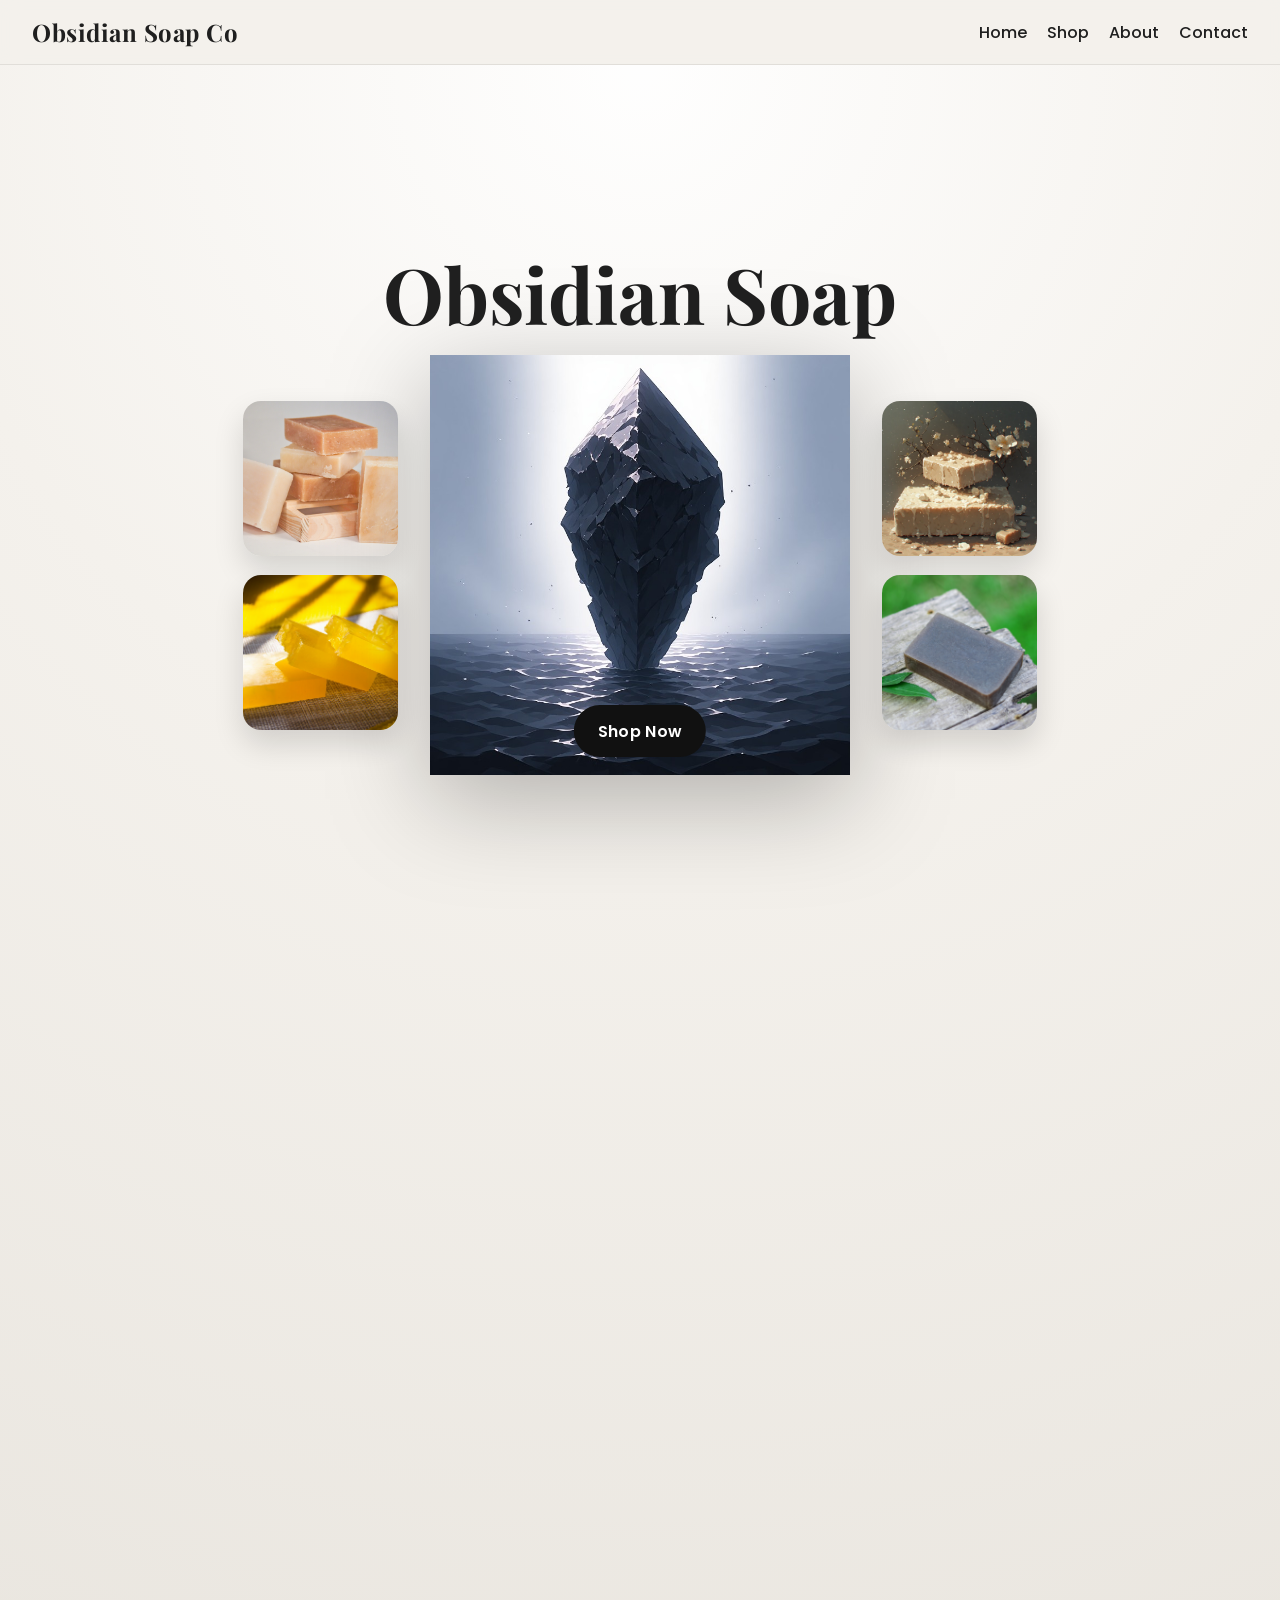
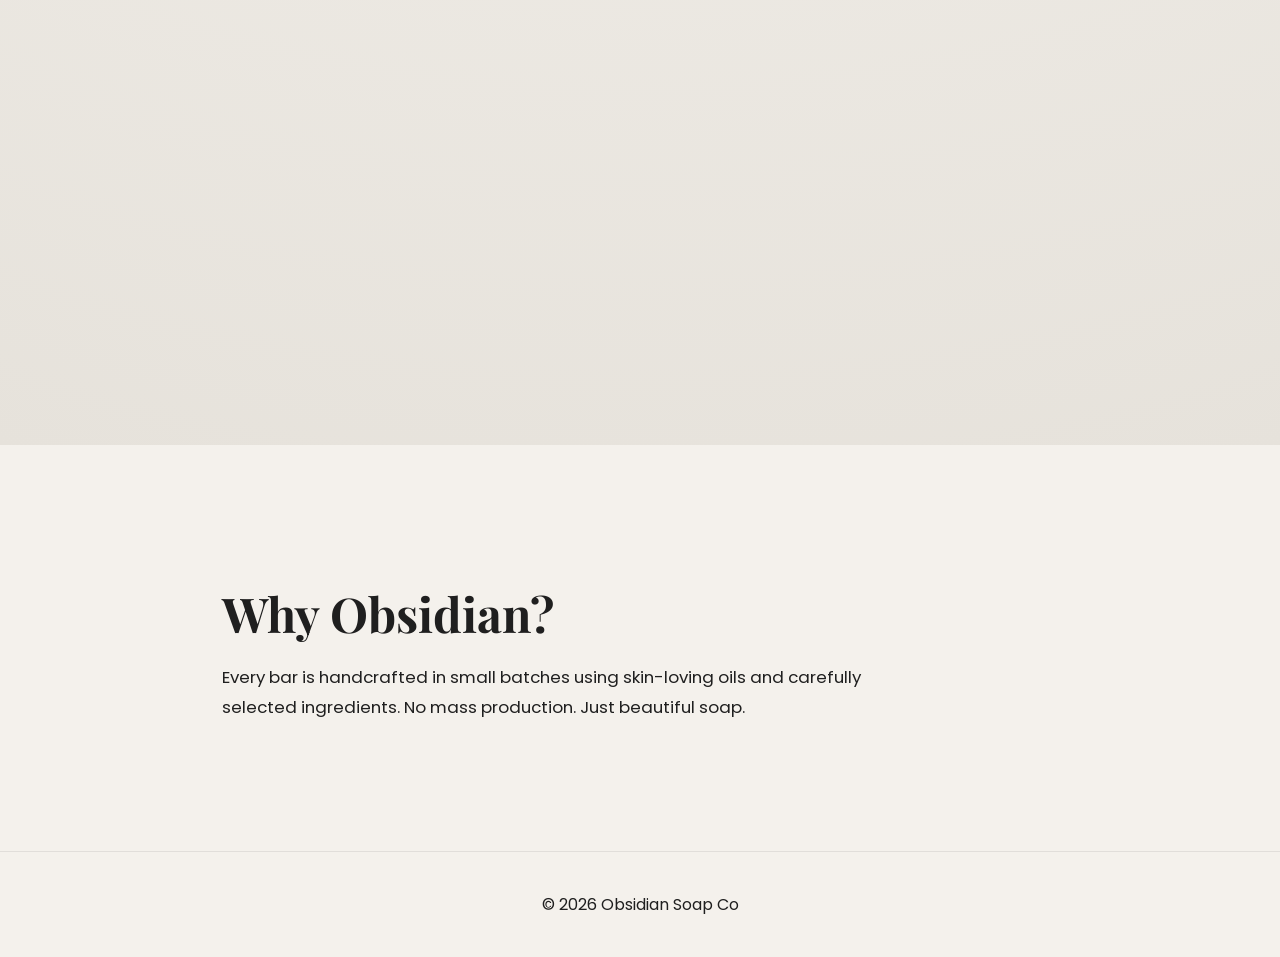
==== index.html @ 32670068 "Update index.html" ====
<!DOCTYPE html>
<html lang="en">
<head>
    <meta charset="UTF-8">
    <meta name="viewport" content="width=device-width, initial-scale=1.0">
    <title>Obsidian Soap Co</title>

    <link rel="stylesheet" href="css/style.css">

    <link rel="preconnect" href="https://fonts.googleapis.com">
    <link rel="preconnect" href="https://fonts.gstatic.com" crossorigin>
    <link href="https://fonts.googleapis.com/css2?family=Playfair+Display:wght@700&family=Poppins:wght@300;400;500;600;700&display=swap" rel="stylesheet">
</head>
<body>

<header>
    <div class="logo">Obsidian Soap Co</div>

    <nav>
        <a href="index.html">Home</a>
        <a href="shop.html">Shop</a>
        <a href="about.html">About</a>
        <a href="contact.html">Contact</a>
    </nav>
</header>

<section class="hero-scroll" id="heroScroll">
    <div class="hero-sticky">
        <div class="hero-content">
            <h1 class="hero-title">Obsidian Soap</h1>

            <div class="hero-art">
                <div class="side-images left">
                    <img src="images/christiancmccorbeti-skincare-6664582_1920.jpg" alt="Handmade soap">
                    <img src="images/lavkachudes-honey-7330657_1920.jpg" alt="Honey soap">
                </div>

                <div class="center-image">
                    <img src="images/download.jpg" alt="Obsidian soap">
                    <a href="shop.html" class="shop-button">Shop Now</a>
                </div>

                <div class="side-images right">
                    <img src="images/download (1).jpg" alt="Handmade soap">
                    <img src="images/phuonghoangthuy-handmade-soap-4926844_1920.jpg" alt="Handmade soap">
                </div>
            </div>
        </div>
    </div>
</section>

<section class="about">
    <h2>Why Obsidian?</h2>
    <p>
        Every bar is handcrafted in small batches using skin-loving oils and carefully selected ingredients.
        No mass production. Just beautiful soap.
    </p>
</section>

<footer>
    <p>© 2026 Obsidian Soap Co</p>
</footer>

<script>
    const heroScroll = document.getElementById('heroScroll');
    const title = document.querySelector('.hero-title');
    const sideImages = document.querySelectorAll('.side-images');

    function updateHero() {
        const rect = heroScroll.getBoundingClientRect();
        const progress = Math.min(Math.max(-rect.top / window.innerHeight, 0), 1);

        title.style.opacity = 1 - progress * 1.4;
        title.style.transform = `translateY(${progress * -30}px)`;

        sideImages.forEach(el => {
            const baseOffset = el.classList.contains('left') ? -40 : 40;
            const fadeStart = 0.18;
            const fadeProgress = Math.min(Math.max((progress - fadeStart) / 0.55, 0), 1);

            el.style.opacity = fadeProgress;
            el.style.transform = `translateX(${baseOffset * (1 - fadeProgress)}px)`;
        });
    }

    window.addEventListener('scroll', updateHero);
    window.addEventListener('load', updateHero);
</script>

</body>
---- css/style.css ----
* {
    box-sizing: border-box;
}

html {
    scroll-behavior: smooth;
}

body {
    margin: 0;
    font-family: 'Poppins', sans-serif;
    background: #f4f1ec;
    color: #1f1f1f;
}

header {
    position: sticky;
    top: 0;
    z-index: 1000;
    display: flex;
    align-items: center;
    justify-content: space-between;
    padding: 1rem 2rem;
    background: rgba(244, 241, 236, 0.92);
    backdrop-filter: blur(10px);
    border-bottom: 1px solid rgba(0, 0, 0, 0.08);
}

.logo {
    font-family: 'Playfair Display', serif;
    font-size: 1.5rem;
    font-weight: 700;
    letter-spacing: 0.5px;
}

nav {
    display: flex;
    gap: 1.25rem;
    flex-wrap: wrap;
}

nav a {
    text-decoration: none;
    color: #1f1f1f;
    font-weight: 500;
    transition: opacity 0.2s ease;
}

nav a:hover {
    opacity: 0.65;
}

.hero-scroll {
    height: 220vh;
    position: relative;
    background:
        radial-gradient(circle at top, rgba(255,255,255,0.95), rgba(244,241,236,0.85) 35%, rgba(230,226,219,1) 100%);
}

.hero-sticky {
    position: sticky;
    top: 0;
    height: 100vh;
    display: flex;
    align-items: center;
    justify-content: center;
    overflow: hidden;
    padding: 2rem;
}

.hero-content {
    width: 100%;
    max-width: 1200px;
    text-align: center;
    position: relative;
}

.hero-title {
    font-family: 'Playfair Display', serif;
    font-size: clamp(2.5rem, 6vw, 5.5rem);
    margin: 0 0 1.5rem;
    line-height: 1;
    transition: opacity 0.2s ease, transform 0.2s ease;
    position: relative;
    z-index: 5;
}

.hero-art {
    display: flex;
    align-items: center;
    justify-content: center;
    gap: 2rem;
    position: relative;
}

.center-image {
    position: relative;
    z-index: 3;
}

.center-image img {
    width: min(420px, 72vw);
    height: auto;
    display: block;
    margin: 0 auto;
    filter: drop-shadow(0 24px 50px rgba(0, 0, 0, 0.28));
}

.shop-button {
    position: absolute;
    left: 50%;
    bottom: 18px;
    transform: translateX(-50%);
    display: inline-block;
    padding: 0.85rem 1.5rem;
    border-radius: 999px;
    background: #111;
    color: #fff;
    text-decoration: none;
    font-weight: 600;
    letter-spacing: 0.3px;
    transition: transform 0.2s ease, background 0.2s ease;
}

.shop-button:hover {
    transform: translateX(-50%) scale(1.03);
    background: #333;
}

.side-images {
    display: flex;
    flex-direction: column;
    gap: 1.2rem;
    opacity: 0;
    transition: opacity 0.2s ease, transform 0.2s ease;
    z-index: 2;
}

.side-images img {
    width: 155px;
    height: 155px;
    object-fit: cover;
    border-radius: 18px;
    box-shadow: 0 14px 30px rgba(0, 0, 0, 0.14);
}

.side-images.left {
    transform: translateX(-40px);
}

.side-images.right {
    transform: translateX(40px);
}

.about {
    max-width: 900px;
    margin: 0 auto;
    padding: 6rem 2rem 7rem;
}

.about h2 {
    font-family: 'Playfair Display', serif;
    font-size: clamp(2rem, 4vw, 3rem);
    margin-bottom: 1rem;
}

.about p {
    font-size: 1.05rem;
    line-height: 1.8;
    max-width: 700px;
}

footer {
    padding: 1.5rem 2rem;
    text-align: center;
    border-top: 1px solid rgba(0, 0, 0, 0.08);
    background: #f4f1ec;
}

@media (max-width: 900px) {
    .hero-art {
        gap: 1rem;
    }

    .side-images img {
        width: 120px;
        height: 120px;
    }

    .center-image img {
        width: min(340px, 78vw);
    }
}

@media (max-width: 720px) {
    header {
        flex-direction: column;
        gap: 0.75rem;
        text-align: center;
    }

    nav {
        justify-content: center;
    }

    .hero-art {
        flex-direction: column;
    }

    .side-images {
        flex-direction: row;
        gap: 0.8rem;
        justify-content: center;
        flex-wrap: wrap;
    }

    .side-images.left,
    .side-images.right {
        transform: translateY(20px);
    }

    .side-images img {
        width: 110px;
        height: 110px;
    }

    .hero-scroll {
        height: 250vh;
    }

    .shop-button {
        bottom: 12px;
        padding: 0.75rem 1.2rem;
    }
}
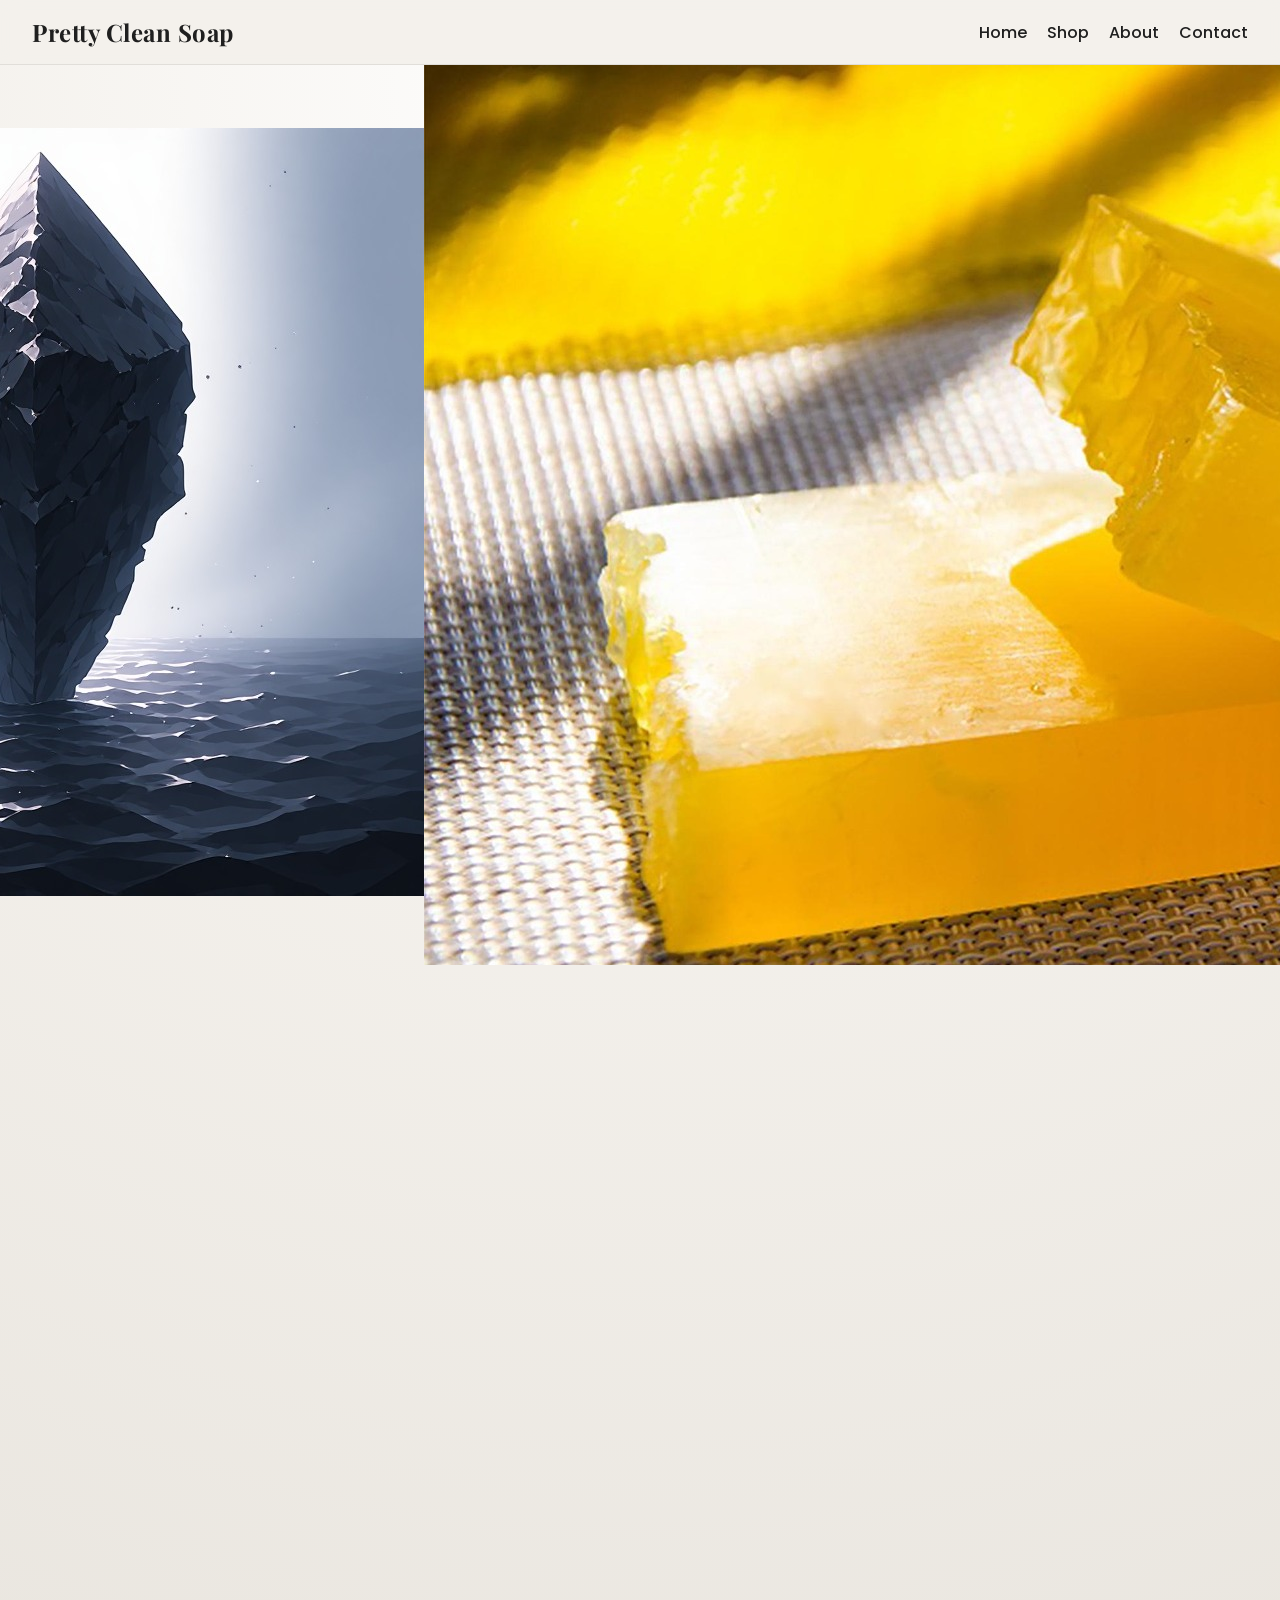
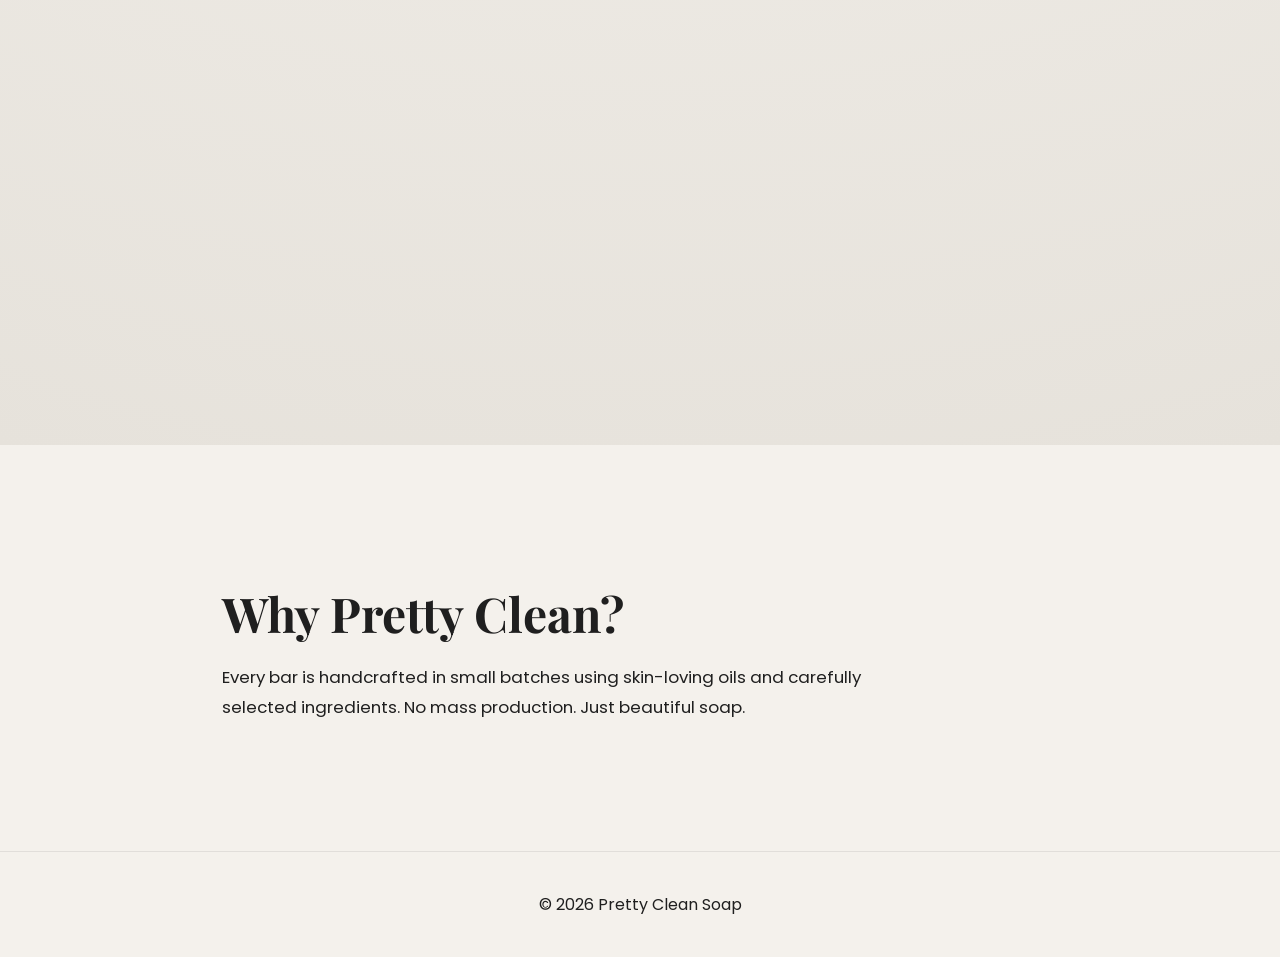
==== commit 02aa058d: "Update index.html" ====
--- a/index.html
+++ b/index.html
@@ -3,10 +3,8 @@
 <head>
     <meta charset="UTF-8">
     <meta name="viewport" content="width=device-width, initial-scale=1.0">
-    <title>Obsidian Soap Co</title>
-
+    <title>Pretty Clean Soap</title>
     <link rel="stylesheet" href="css/style.css">
-
     <link rel="preconnect" href="https://fonts.googleapis.com">
     <link rel="preconnect" href="https://fonts.gstatic.com" crossorigin>
     <link href="https://fonts.googleapis.com/css2?family=Playfair+Display:wght@700&family=Poppins:wght@300;400;500;600;700&display=swap" rel="stylesheet">
@@ -14,8 +12,7 @@
 <body>
 
 <header>
-    <div class="logo">Obsidian Soap Co</div>
-
+    <div class="logo">Pretty Clean Soap</div>
     <nav>
         <a href="index.html">Home</a>
         <a href="shop.html">Shop</a>
@@ -26,31 +23,34 @@
 
 <section class="hero-scroll" id="heroScroll">
     <div class="hero-sticky">
+        <div class="hero-bg">
+            <img src="images/download.jpg" alt="Obsidian background">
+        </div>
+
+        <div class="hero-overlay"></div>
+
         <div class="hero-content">
             <h1 class="hero-title">Obsidian Soap</h1>
 
-            <div class="hero-art">
-                <div class="side-images left">
+            <div class="soap-grid">
+                <div class="soap-column left">
                     <img src="images/christiancmccorbeti-skincare-6664582_1920.jpg" alt="Handmade soap">
                     <img src="images/lavkachudes-honey-7330657_1920.jpg" alt="Honey soap">
                 </div>
 
-                <div class="center-image">
-                    <img src="images/download.jpg" alt="Obsidian soap">
-                    <a href="shop.html" class="shop-button">Shop Now</a>
-                </div>
-
-                <div class="side-images right">
+                <div class="soap-column right">
                     <img src="images/download (1).jpg" alt="Handmade soap">
                     <img src="images/phuonghoangthuy-handmade-soap-4926844_1920.jpg" alt="Handmade soap">
                 </div>
             </div>
+
+            <a href="shop.html" class="shop-button">Shop Now</a>
         </div>
     </div>
 </section>
 
 <section class="about">
-    <h2>Why Obsidian?</h2>
+    <h2>Why Pretty Clean?</h2>
     <p>
         Every bar is handcrafted in small batches using skin-loving oils and carefully selected ingredients.
         No mass production. Just beautiful soap.
@@ -58,33 +58,9 @@
 </section>
 
 <footer>
-    <p>© 2026 Obsidian Soap Co</p>
+    <p>© 2026 Pretty Clean Soap</p>
 </footer>
 
-<script>
-    const heroScroll = document.getElementById('heroScroll');
-    const title = document.querySelector('.hero-title');
-    const sideImages = document.querySelectorAll('.side-images');
-
-    function updateHero() {
-        const rect = heroScroll.getBoundingClientRect();
-        const progress = Math.min(Math.max(-rect.top / window.innerHeight, 0), 1);
-
-        title.style.opacity = 1 - progress * 1.4;
-        title.style.transform = `translateY(${progress * -30}px)`;
-
-        sideImages.forEach(el => {
-            const baseOffset = el.classList.contains('left') ? -40 : 40;
-            const fadeStart = 0.18;
-            const fadeProgress = Math.min(Math.max((progress - fadeStart) / 0.55, 0), 1);
-
-            el.style.opacity = fadeProgress;
-            el.style.transform = `translateX(${baseOffset * (1 - fadeProgress)}px)`;
-        });
-    }
-
-    window.addEventListener('scroll', updateHero);
-    window.addEventListener('load', updateHero);
-</script>
-
+<script src="js/script.js"></script>
 </body>
+</html>
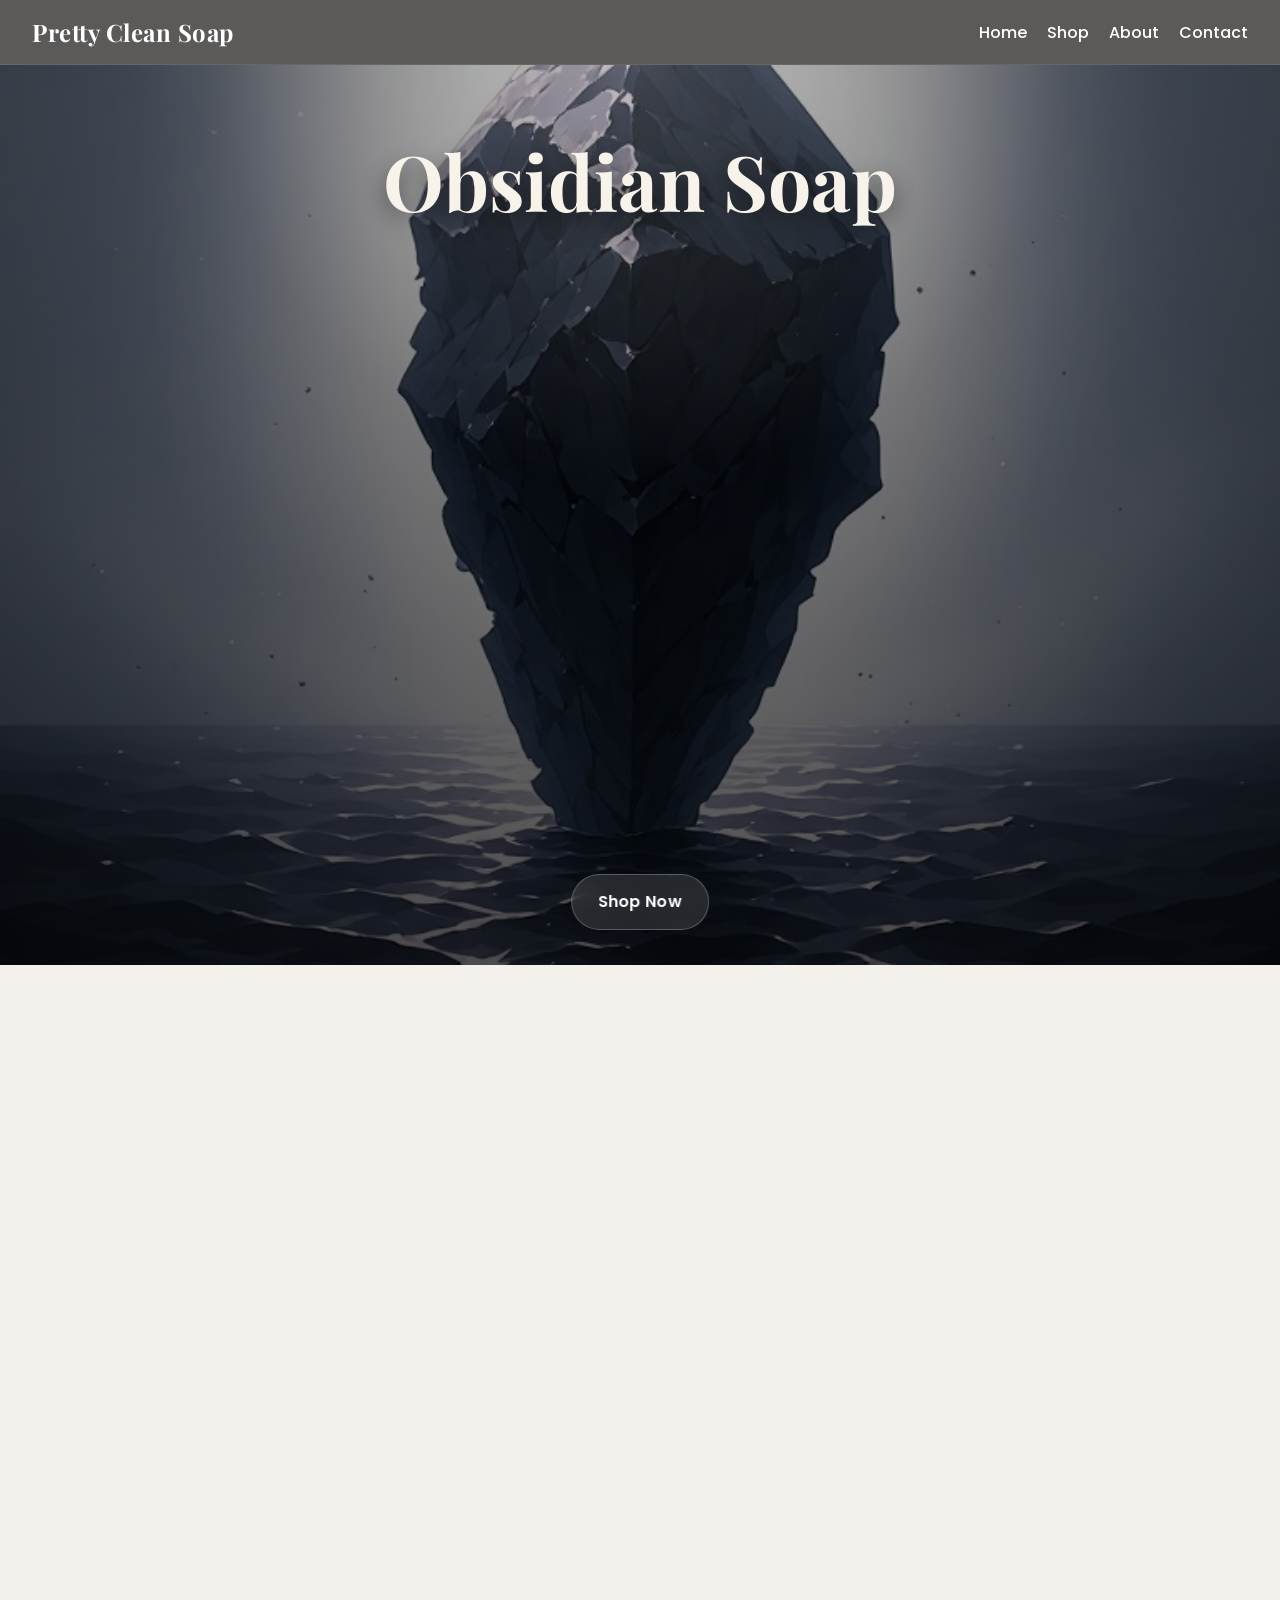
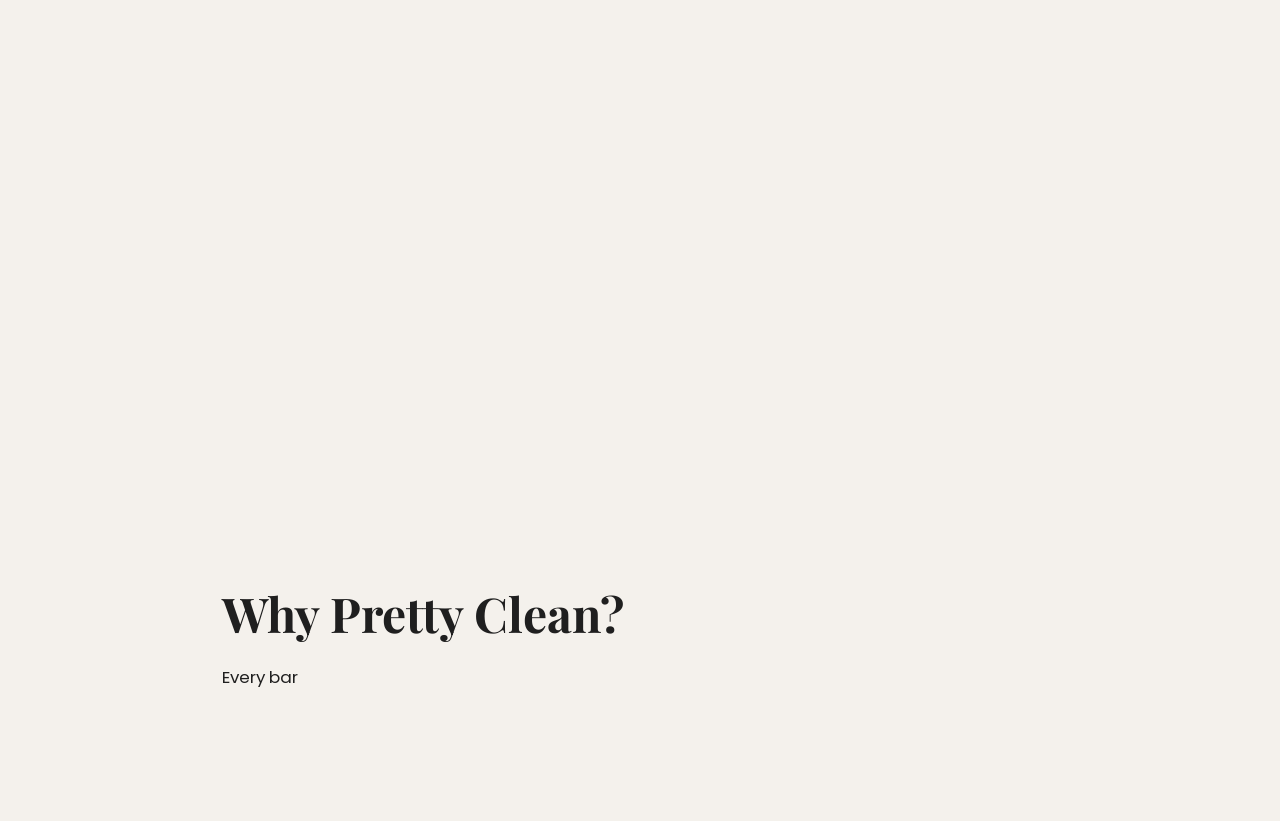
==== commit cf79fbbb: "Update index.html" ====
--- a/index.html
+++ b/index.html
@@ -52,15 +52,4 @@
 <section class="about">
     <h2>Why Pretty Clean?</h2>
     <p>
-        Every bar is handcrafted in small batches using skin-loving oils and carefully selected ingredients.
-        No mass production. Just beautiful soap.
-    </p>
-</section>
-
-<footer>
-    <p>© 2026 Pretty Clean Soap</p>
-</footer>
-
-<script src="js/script.js"></script>
-</body>
-</html>
+        Every bar
--- a/css/style.css
+++ b/css/style.css
@@ -21,9 +21,10 @@
     align-items: center;
     justify-content: space-between;
     padding: 1rem 2rem;
-    background: rgba(244, 241, 236, 0.92);
+    background: rgba(10, 10, 12, 0.65);
     backdrop-filter: blur(10px);
-    border-bottom: 1px solid rgba(0, 0, 0, 0.08);
+    border-bottom: 1px solid rgba(255, 255, 255, 0.08);
+    color: #fff;
 }
 
 .logo {
@@ -31,6 +32,7 @@
     font-size: 1.5rem;
     font-weight: 700;
     letter-spacing: 0.5px;
+    color: #fff;
 }
 
 nav {
@@ -41,115 +43,140 @@
 
 nav a {
     text-decoration: none;
-    color: #1f1f1f;
+    color: #fff;
     font-weight: 500;
     transition: opacity 0.2s ease;
 }
 
 nav a:hover {
-    opacity: 0.65;
+    opacity: 0.7;
 }
 
 .hero-scroll {
     height: 220vh;
     position: relative;
-    background:
-        radial-gradient(circle at top, rgba(255,255,255,0.95), rgba(244,241,236,0.85) 35%, rgba(230,226,219,1) 100%);
 }
 
 .hero-sticky {
     position: sticky;
     top: 0;
     height: 100vh;
+    overflow: hidden;
     display: flex;
     align-items: center;
     justify-content: center;
-    overflow: hidden;
-    padding: 2rem;
+    background: #050608;
+}
+
+.hero-bg {
+    position: absolute;
+    inset: 0;
+    z-index: 0;
+}
+
+.hero-bg img {
+    width: 100%;
+    height: 100%;
+    object-fit: cover;
+    object-position: center center;
+    display: block;
+    filter: brightness(0.72) contrast(1.05);
+}
+
+.hero-overlay {
+    position: absolute;
+    inset: 0;
+    z-index: 1;
+    background:
+        radial-gradient(circle at center top, rgba(255,255,255,0.18), rgba(0,0,0,0.35) 38%, rgba(0,0,0,0.68) 100%);
 }
 
 .hero-content {
+    position: relative;
+    z-index: 2;
     width: 100%;
-    max-width: 1200px;
+    height: 100%;
+    max-width: 1400px;
+    padding: 4rem 2rem 3rem;
+    display: flex;
+    flex-direction: column;
+    align-items: center;
+    justify-content: flex-start;
     text-align: center;
-    position: relative;
 }
 
 .hero-title {
     font-family: 'Playfair Display', serif;
-    font-size: clamp(2.5rem, 6vw, 5.5rem);
-    margin: 0 0 1.5rem;
-    line-height: 1;
+    font-size: clamp(2.8rem, 6vw, 6rem);
+    margin: 0 0 2rem;
+    color: #f7f2ea;
+    text-shadow: 0 8px 22px rgba(0,0,0,0.45);
     transition: opacity 0.2s ease, transform 0.2s ease;
-    position: relative;
-    z-index: 5;
-}
-
-.hero-art {
-    display: flex;
-    align-items: center;
-    justify-content: center;
+    opacity: 1;
+    transform: translateY(0);
+}
+.soap-grid {
+    width: 100%;
+    display: flex;
+    justify-content: space-between;
+    align-items: center;
+    margin-top: auto;
+    padding-bottom: 2rem;
     gap: 2rem;
-    position: relative;
-}
-
-.center-image {
-    position: relative;
-    z-index: 3;
-}
-
-.center-image img {
-    width: min(420px, 72vw);
-    height: auto;
-    display: block;
-    margin: 0 auto;
-    filter: drop-shadow(0 24px 50px rgba(0, 0, 0, 0.28));
+}
+
+.soap-column {
+    display: flex;
+    flex-direction: column;
+    gap: 1.2rem;
+    opacity: 0;
+    transform: translateX(0);
+    transition: opacity 0.2s ease, transform 0.2s ease;
+    will-change: opacity, transform;
+    z-index: 2;
+}
+
+.soap-column img {
+    width: 170px;
+    height: 170px;
+    object-fit: cover;
+    border-radius: 20px;
+    box-shadow: 0 18px 40px rgba(0,0,0,0.35);
+    border: 1px solid rgba(255,255,255,0.12);
+}
+
+.soap-column.left {
+    align-self: flex-end;
+    transform: translateX(-60px);
+}
+
+.soap-column.right {
+    align-self: flex-end;
+    transform: translateX(60px);
 }
 
 .shop-button {
     position: absolute;
     left: 50%;
-    bottom: 18px;
+    bottom: 2.2rem;
     transform: translateX(-50%);
+    z-index: 3;
     display: inline-block;
-    padding: 0.85rem 1.5rem;
+    padding: 0.9rem 1.6rem;
     border-radius: 999px;
-    background: #111;
+    background: rgba(255, 255, 255, 0.12);
     color: #fff;
     text-decoration: none;
     font-weight: 600;
     letter-spacing: 0.3px;
+    border: 1px solid rgba(255, 255, 255, 0.25);
+    backdrop-filter: blur(10px);
     transition: transform 0.2s ease, background 0.2s ease;
 }
 
 .shop-button:hover {
-    transform: translateX(-50%) scale(1.03);
-    background: #333;
-}
-
-.side-images {
-    display: flex;
-    flex-direction: column;
-    gap: 1.2rem;
-    opacity: 0;
-    transition: opacity 0.2s ease, transform 0.2s ease;
-    z-index: 2;
-}
-
-.side-images img {
-    width: 155px;
-    height: 155px;
-    object-fit: cover;
-    border-radius: 18px;
-    box-shadow: 0 14px 30px rgba(0, 0, 0, 0.14);
-}
-
-.side-images.left {
-    transform: translateX(-40px);
-}
-
-.side-images.right {
-    transform: translateX(40px);
+    transform: translateX(-50%) scale(1.04);
+    background: rgba(255, 255, 255, 0.2);
 }
 
 .about {
@@ -178,17 +205,9 @@
 }
 
 @media (max-width: 900px) {
-    .hero-art {
-        gap: 1rem;
-    }
-
-    .side-images img {
-        width: 120px;
-        height: 120px;
-    }
-
-    .center-image img {
-        width: min(340px, 78vw);
+    .soap-column img {
+        width: 130px;
+        height: 130px;
     }
 }
 
@@ -203,33 +222,35 @@
         justify-content: center;
     }
 
-    .hero-art {
+    .soap-grid {
         flex-direction: column;
-    }
-
-    .side-images {
+        justify-content: center;
+        margin-top: 2rem;
+        padding-bottom: 5rem;
+    }
+
+    .soap-column {
         flex-direction: row;
+        justify-content: center;
         gap: 0.8rem;
-        justify-content: center;
-        flex-wrap: wrap;
-    }
-
-    .side-images.left,
-    .side-images.right {
+    }
+
+    .soap-column.left,
+    .soap-column.right {
+        align-self: center;
         transform: translateY(20px);
     }
 
-    .side-images img {
+    .soap-column img {
         width: 110px;
         height: 110px;
     }
 
+    .shop-button {
+        bottom: 1.4rem;
+    }
+
     .hero-scroll {
         height: 250vh;
     }
-
-    .shop-button {
-        bottom: 12px;
-        padding: 0.75rem 1.2rem;
-    }
-}
+}
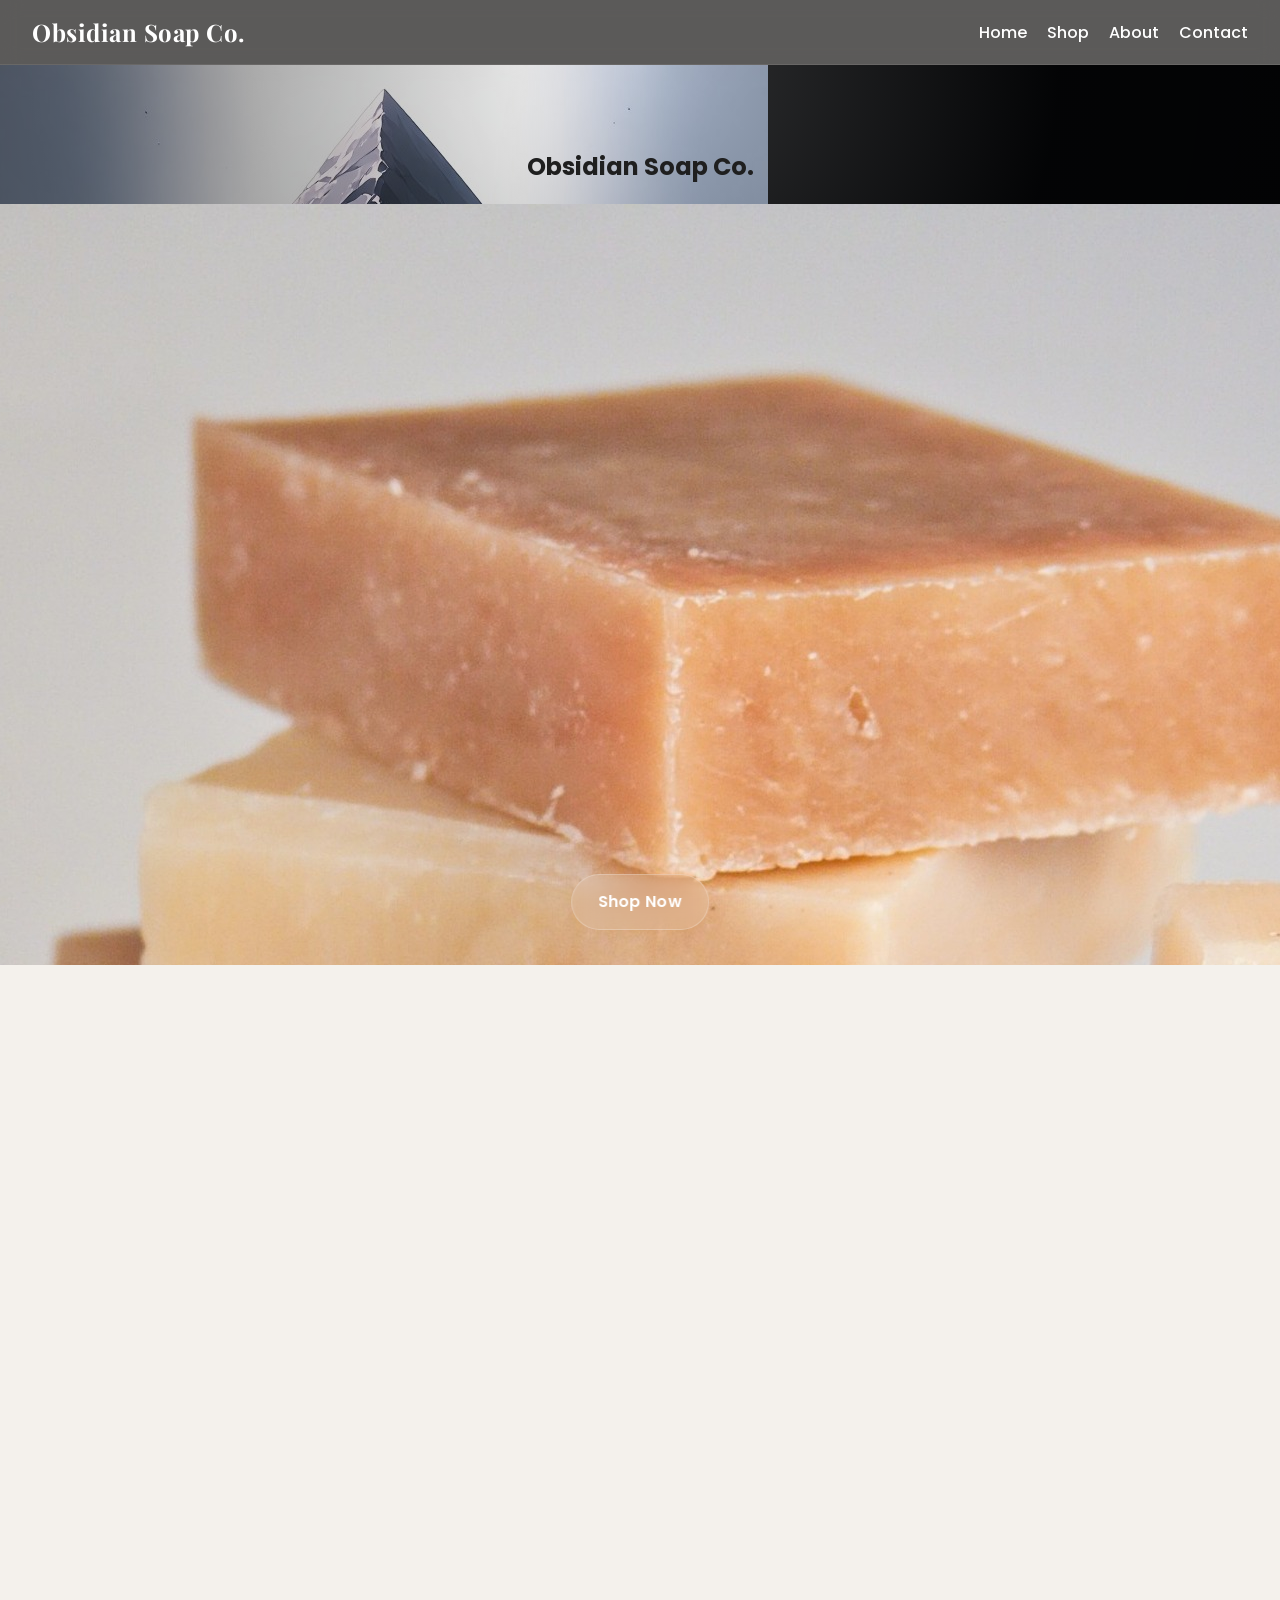
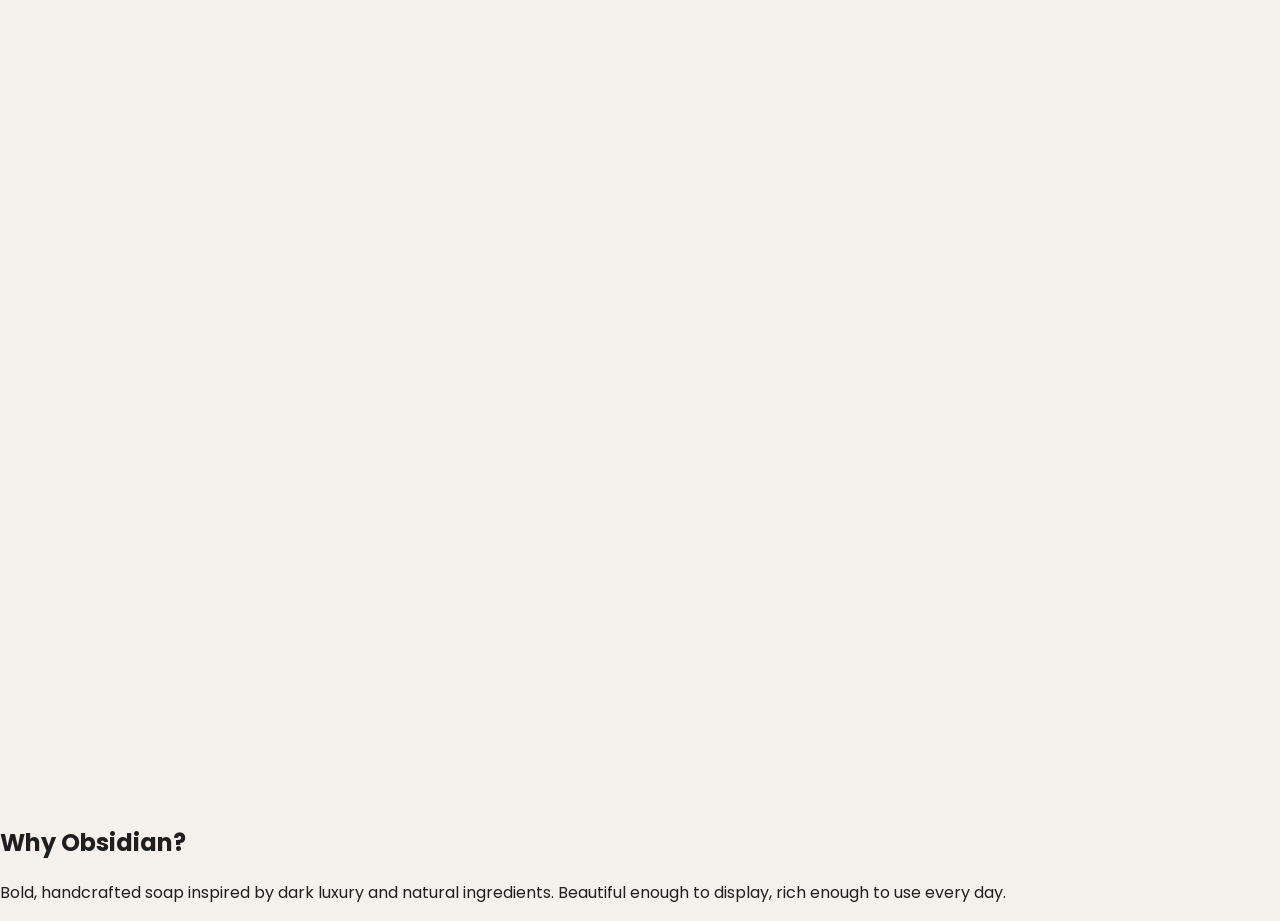
==== commit 9102904f: "Update index.html" ====
--- a/index.html
+++ b/index.html
@@ -1,55 +1,61 @@
 <!DOCTYPE html>
 <html lang="en">
 <head>
-    <meta charset="UTF-8">
-    <meta name="viewport" content="width=device-width, initial-scale=1.0">
-    <title>Pretty Clean Soap</title>
-    <link rel="stylesheet" href="css/style.css">
-    <link rel="preconnect" href="https://fonts.googleapis.com">
-    <link rel="preconnect" href="https://fonts.gstatic.com" crossorigin>
-    <link href="https://fonts.googleapis.com/css2?family=Playfair+Display:wght@700&family=Poppins:wght@300;400;500;600;700&display=swap" rel="stylesheet">
+  <meta charset="UTF-8">
+  <meta name="viewport" content="width=device-width, initial-scale=1.0">
+  <title>Obsidian Soap Co.</title>
+  <link rel="stylesheet" href="css/style.css">
+  <link rel="preconnect" href="https://fonts.googleapis.com">
+  <link rel="preconnect" href="https://fonts.gstatic.com" crossorigin>
+  <link href="https://fonts.googleapis.com/css2?family=Playfair+Display:wght@700;800&family=Poppins:wght@300;400;500;600&display=swap" rel="stylesheet">
 </head>
 <body>
 
-<header>
-    <div class="logo">Pretty Clean Soap</div>
-    <nav>
-        <a href="index.html">Home</a>
-        <a href="shop.html">Shop</a>
-        <a href="about.html">About</a>
-        <a href="contact.html">Contact</a>
-    </nav>
+<header class="site-header">
+  <div class="logo">Obsidian Soap Co.</div>
+  <nav>
+    <a href="index.html">Home</a>
+    <a href="shop.html">Shop</a>
+    <a href="about.html">About</a>
+    <a href="contact.html">Contact</a>
+  </nav>
 </header>
 
 <section class="hero-scroll" id="heroScroll">
-    <div class="hero-sticky">
-        <div class="hero-bg">
-            <img src="images/download.jpg" alt="Obsidian background">
-        </div>
+  <div class="hero-sticky">
+    <img class="hero-bg" src="images/download.jpg" alt="Obsidian crystal background">
+    <div class="hero-overlay"></div>
 
-        <div class="hero-overlay"></div>
+    <div class="hero-content">
+      <h1 class="hero-title">Obsidian Soap Co.</h1>
 
-        <div class="hero-content">
-            <h1 class="hero-title">Obsidian Soap</h1>
+      <div class="soap-side soap-left">
+        <img src="images/christiancmccorbeti-skincare-6664582_1920.jpg" alt="Handmade soap">
+        <img src="images/lavkachudes-honey-7330657_1920.jpg" alt="Honey soap">
+      </div>
 
-            <div class="soap-grid">
-                <div class="soap-column left">
-                    <img src="images/christiancmccorbeti-skincare-6664582_1920.jpg" alt="Handmade soap">
-                    <img src="images/lavkachudes-honey-7330657_1920.jpg" alt="Honey soap">
-                </div>
+      <div class="soap-center">
+        <a href="shop.html" class="shop-button">Shop Now</a>
+      </div>
 
-                <div class="soap-column right">
-                    <img src="images/download (1).jpg" alt="Handmade soap">
-                    <img src="images/phuonghoangthuy-handmade-soap-4926844_1920.jpg" alt="Handmade soap">
-                </div>
-            </div>
-
-            <a href="shop.html" class="shop-button">Shop Now</a>
-        </div>
+      <div class="soap-side soap-right">
+        <img src="images/download (1).jpg" alt="Handmade soap">
+        <img src="images/phuonghoangthuy-handmade-soap-4926844_1920.jpg" alt="Handmade soap">
+      </div>
     </div>
+  </div>
 </section>
 
-<section class="about">
-    <h2>Why Pretty Clean?</h2>
+<section class="about-section">
+  <div class="about-inner">
+    <h2>Why Obsidian?</h2>
     <p>
-        Every bar
+      Bold, handcrafted soap inspired by dark luxury and natural ingredients.
+      Beautiful enough to display, rich enough to use every day.
+    </p>
+  </div>
+</section>
+
+<script src="js/script.js"></script>
+</body>
+</html>
--- a/css/style.css
+++ b/css/style.css
@@ -53,7 +53,7 @@
 }
 
 .hero-scroll {
-    height: 220vh;
+    height: 260vh;
     position: relative;
 }
 
@@ -105,16 +105,9 @@
     text-align: center;
 }
 
-.hero-title {
-    font-family: 'Playfair Display', serif;
-    font-size: clamp(2.8rem, 6vw, 6rem);
-    margin: 0 0 2rem;
-    color: #f7f2ea;
-    text-shadow: 0 8px 22px rgba(0,0,0,0.45);
-    transition: opacity 0.2s ease, transform 0.2s ease;
-    opacity: 1;
-    transform: translateY(0);
-}
+
+}
+
 .soap-grid {
     width: 100%;
     display: flex;
@@ -131,7 +124,7 @@
     gap: 1.2rem;
     opacity: 0;
     transform: translateX(0);
-    transition: opacity 0.2s ease, transform 0.2s ease;
+    transition: opacity 0.15s linear, transform 0.15s linear;
     will-change: opacity, transform;
     z-index: 2;
 }
@@ -147,12 +140,12 @@
 
 .soap-column.left {
     align-self: flex-end;
-    transform: translateX(-60px);
+    transform: translateX(-80px);
 }
 
 .soap-column.right {
     align-self: flex-end;
-    transform: translateX(60px);
+    transform: translateX(80px);
 }
 
 .shop-button {
@@ -251,6 +244,6 @@
     }
 
     .hero-scroll {
-        height: 250vh;
-    }
-}
+        height: 280vh;
+    }
+}
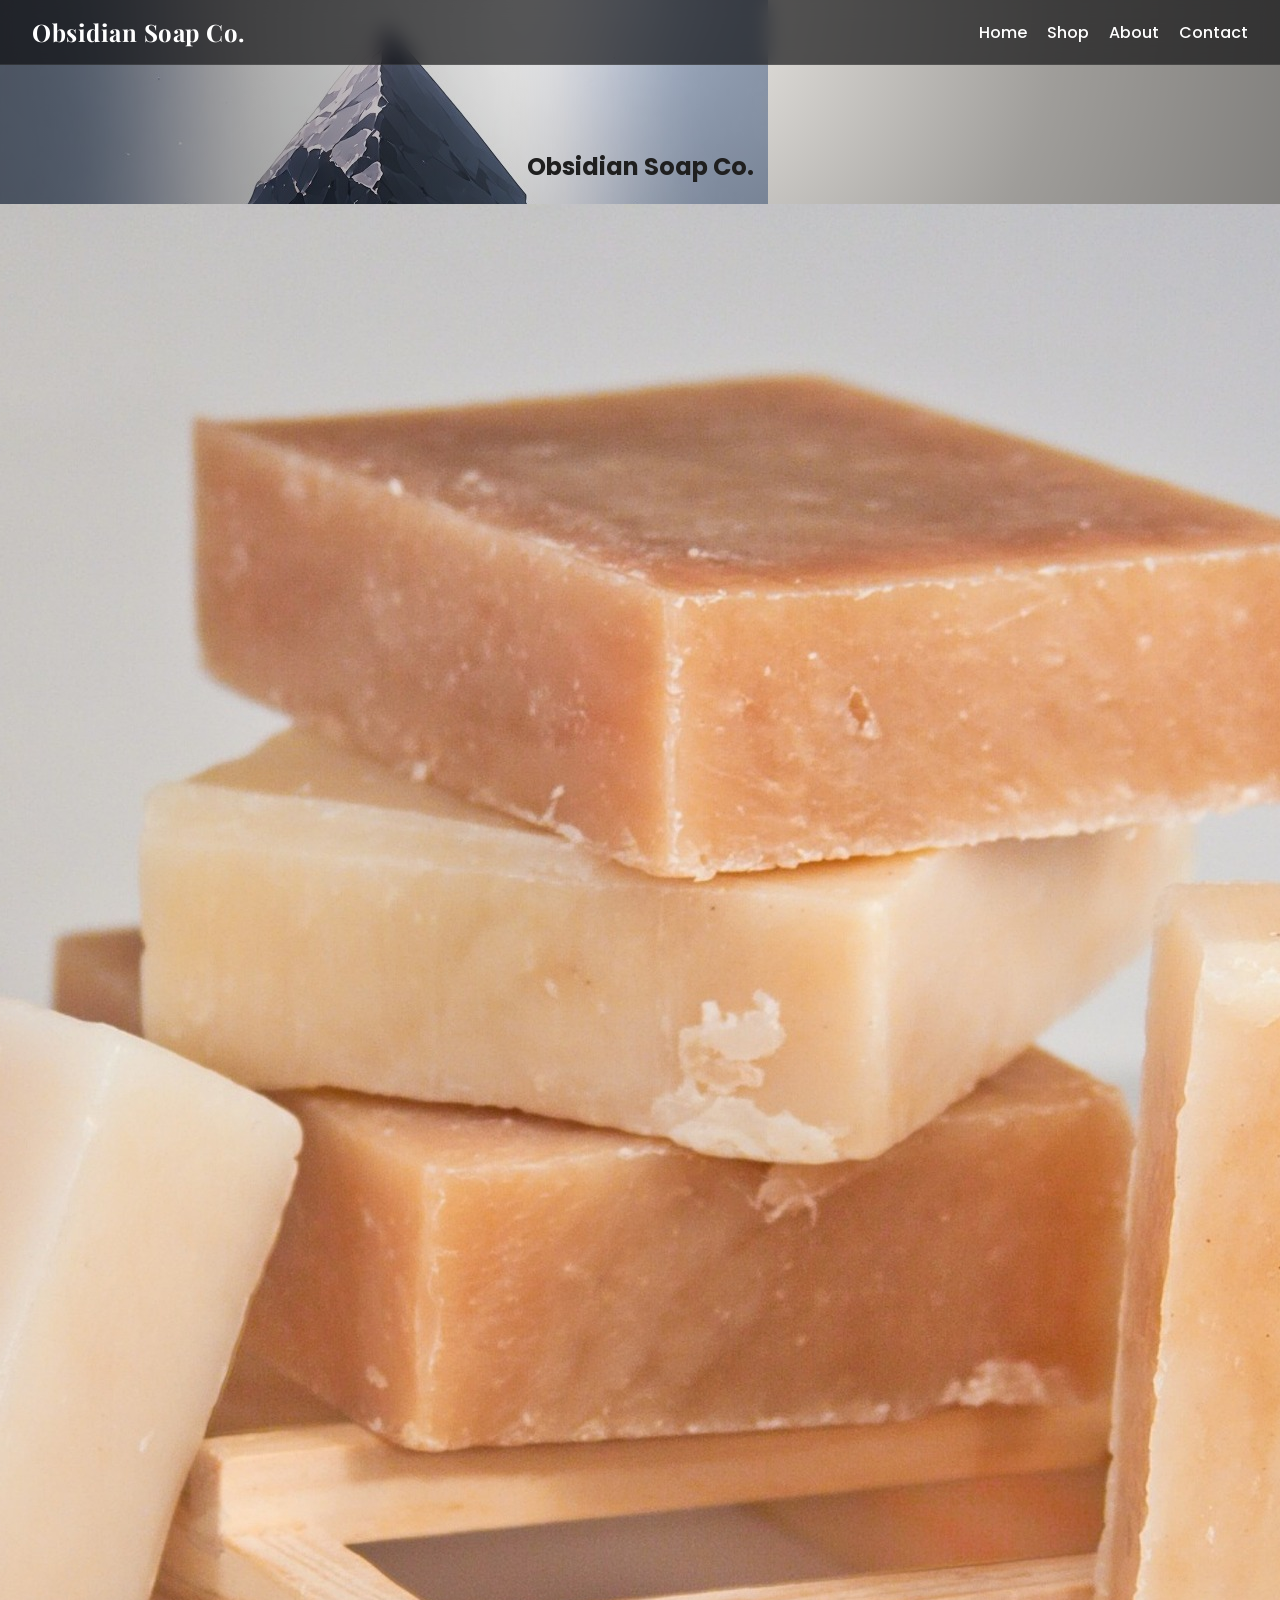
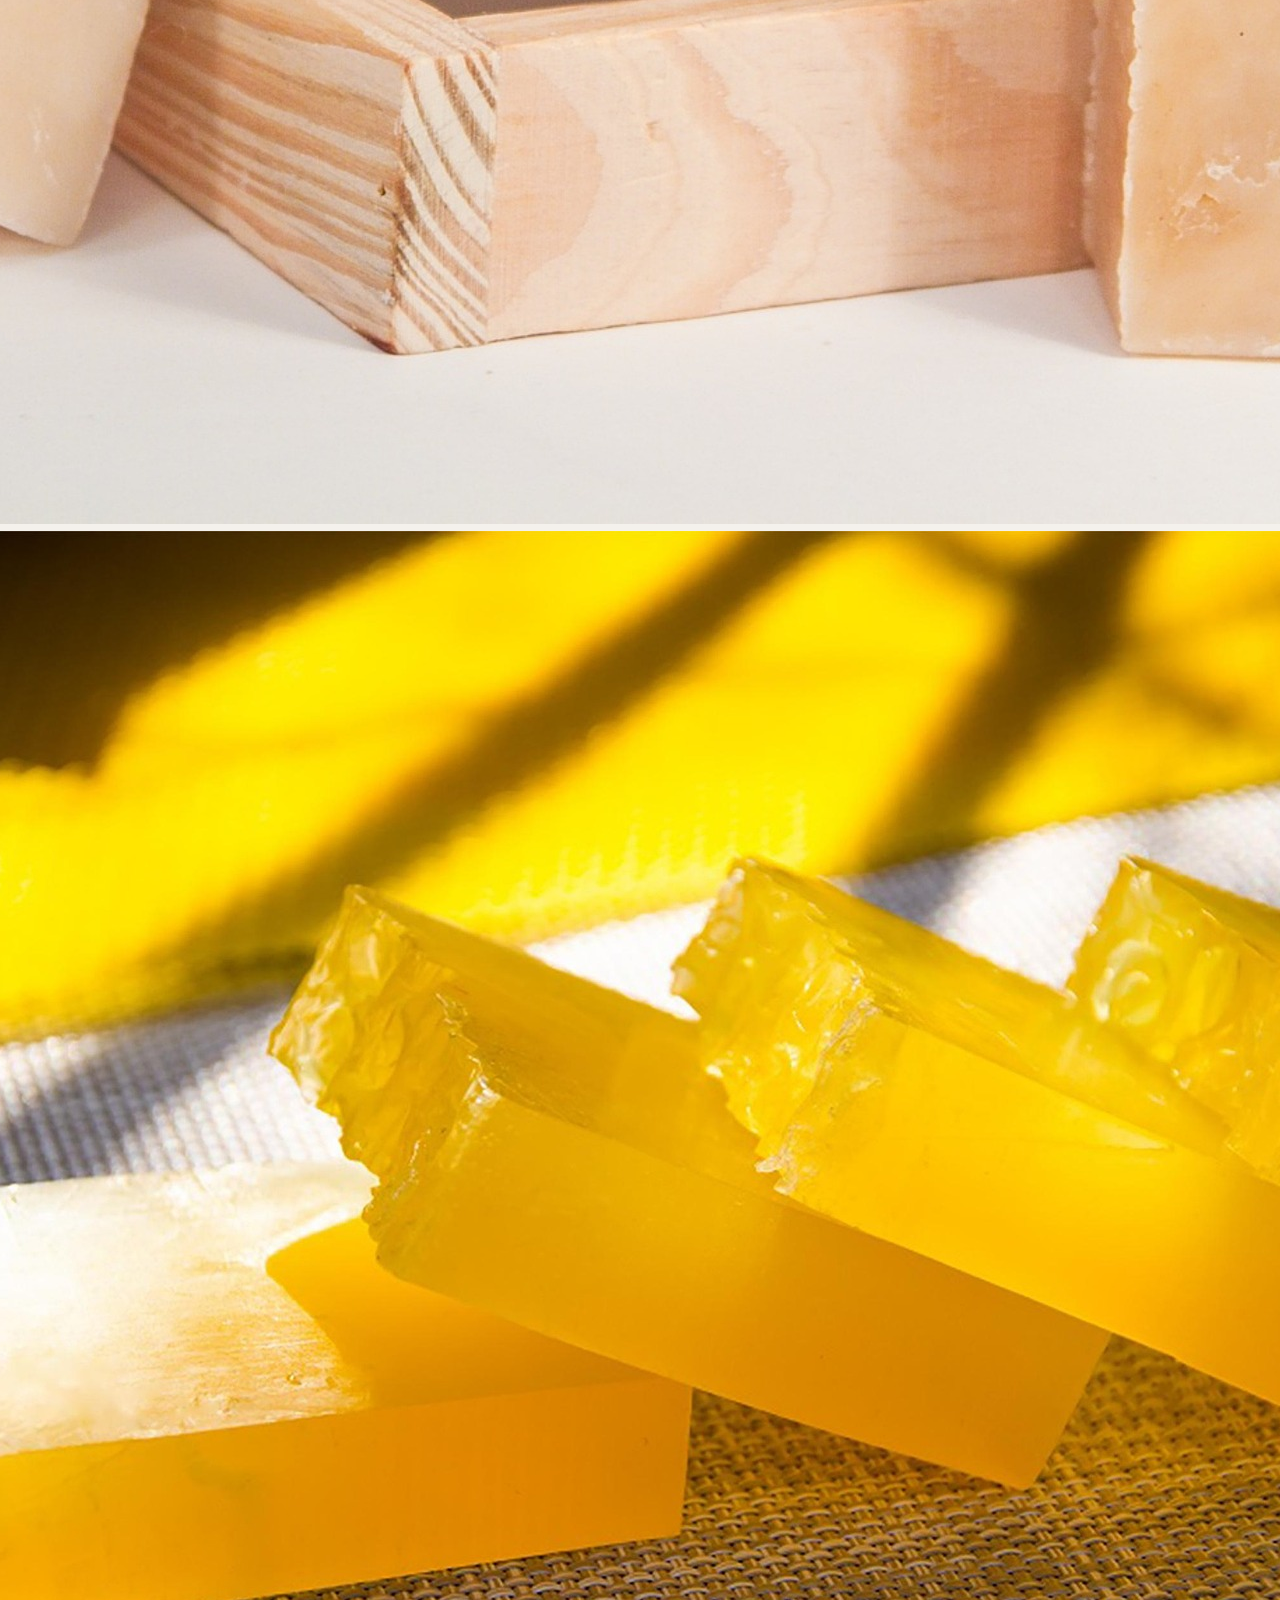
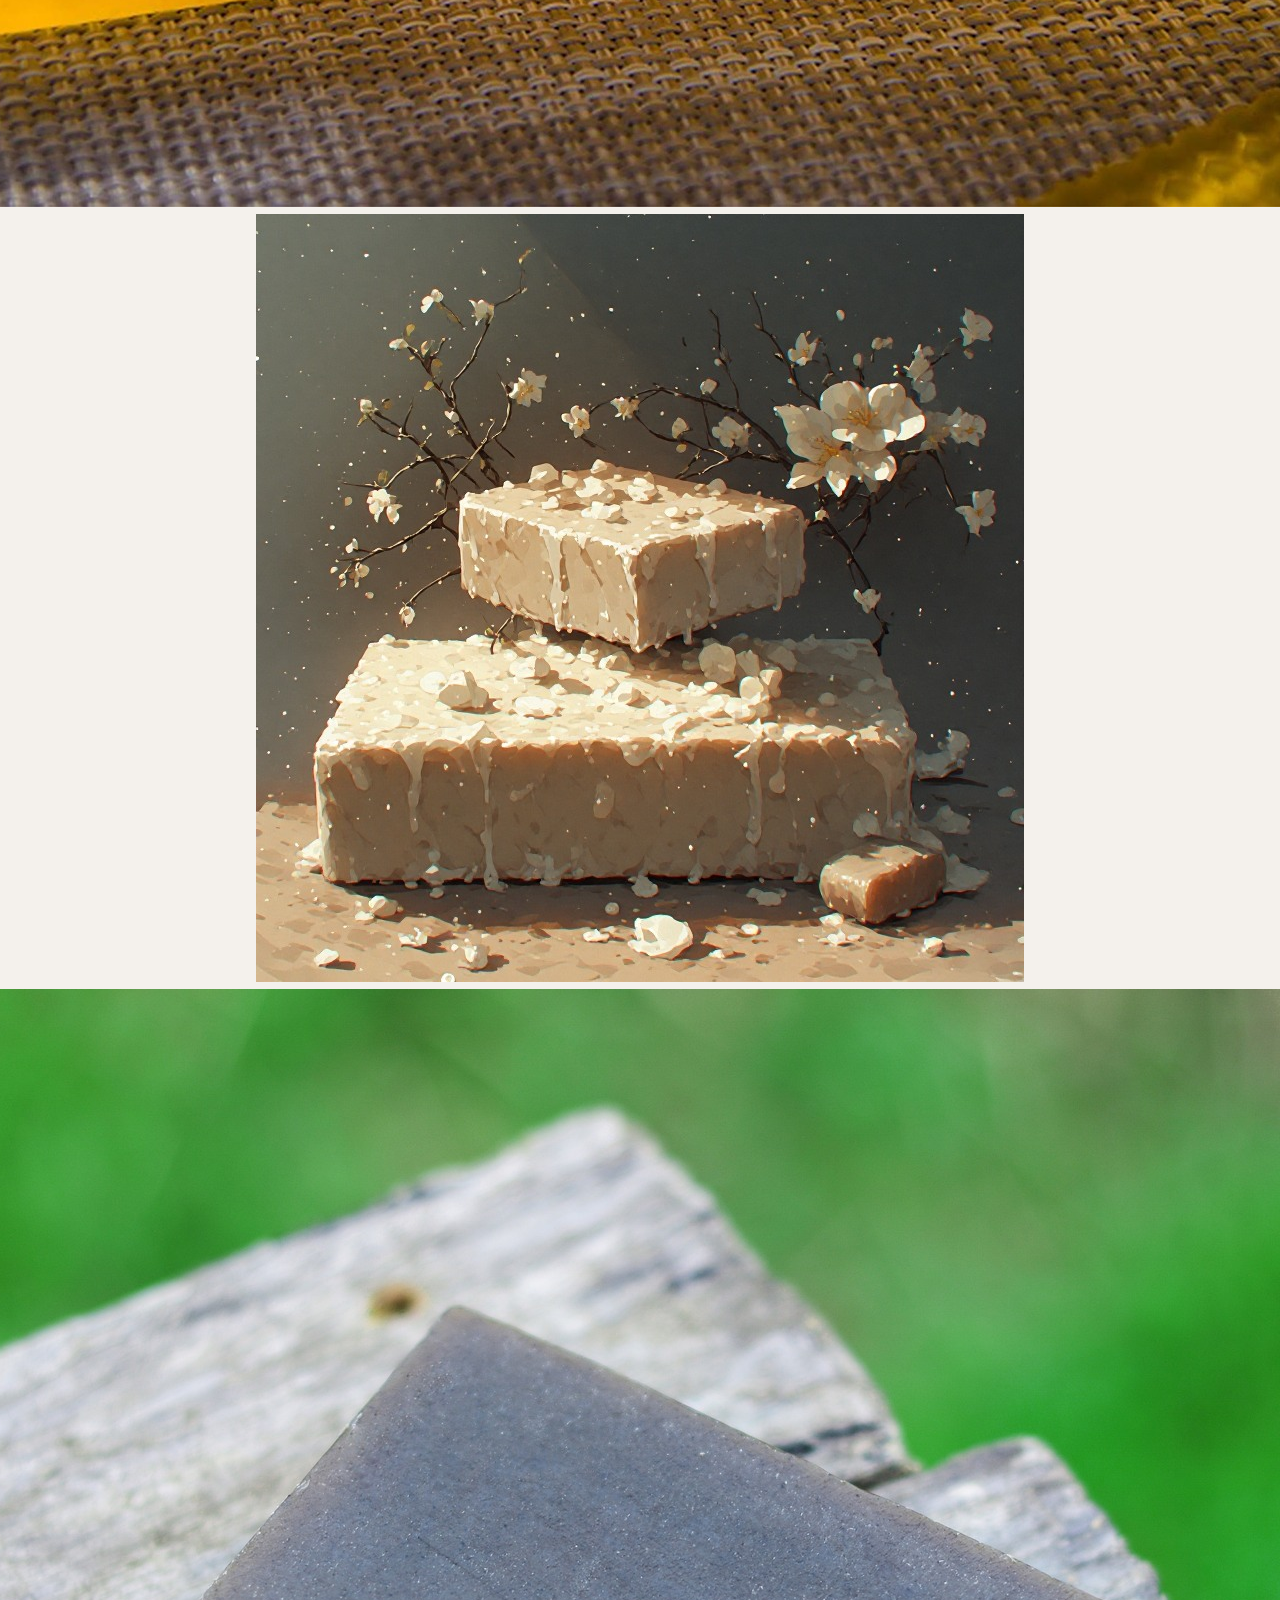
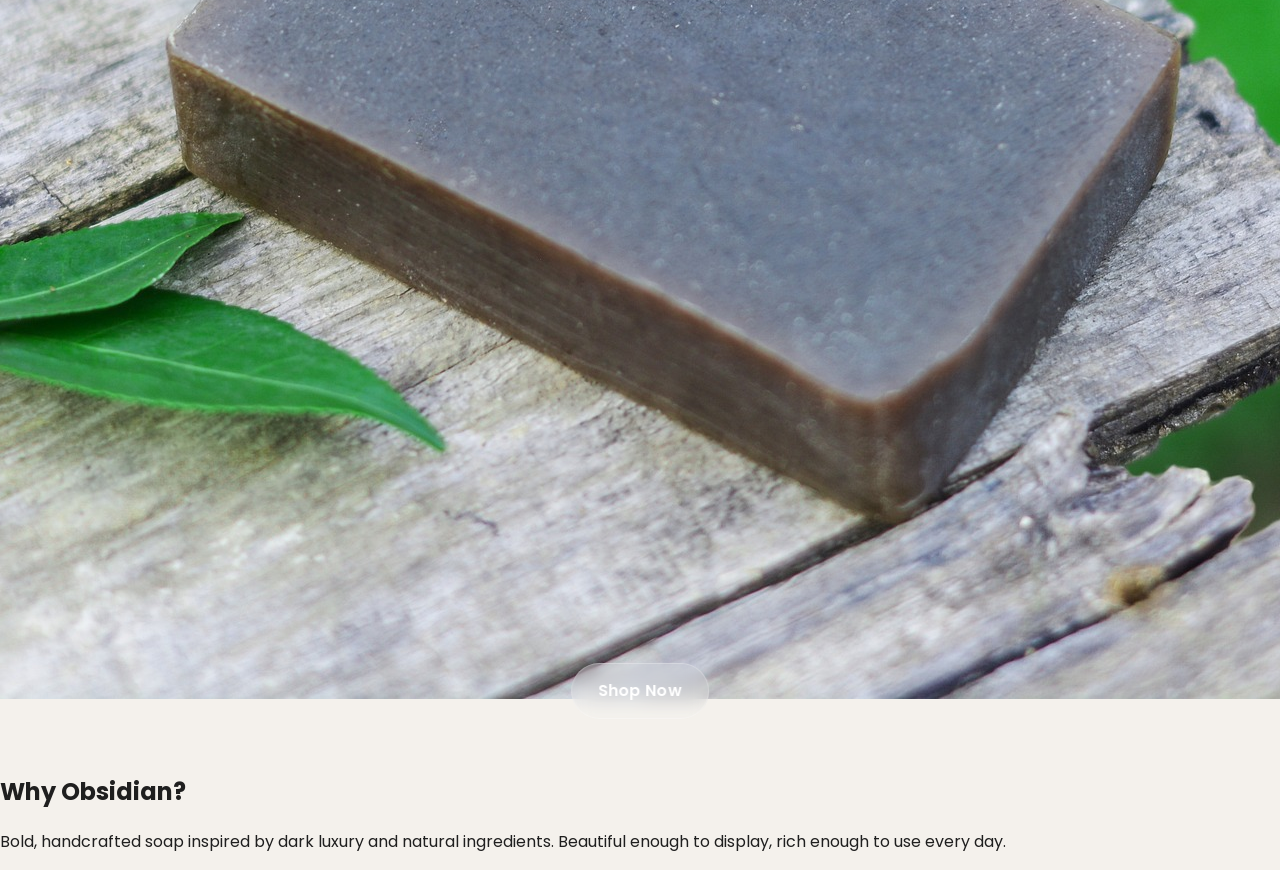
==== commit 8bf784c7: "Update index.html" ====
--- a/index.html
+++ b/index.html
@@ -21,41 +21,40 @@
   </nav>
 </header>
 
-<section class="hero-scroll" id="heroScroll">
-  <div class="hero-sticky">
+<main>
+  <section class="hero">
     <img class="hero-bg" src="images/download.jpg" alt="Obsidian crystal background">
     <div class="hero-overlay"></div>
 
     <div class="hero-content">
       <h1 class="hero-title">Obsidian Soap Co.</h1>
 
-      <div class="soap-side soap-left">
-        <img src="images/christiancmccorbeti-skincare-6664582_1920.jpg" alt="Handmade soap">
-        <img src="images/lavkachudes-honey-7330657_1920.jpg" alt="Honey soap">
-      </div>
+      <div class="soap-grid">
+        <div class="soap-stack">
+          <img src="images/christiancmccorbeti-skincare-6664582_1920.jpg" alt="Handmade soap">
+          <img src="images/lavkachudes-honey-7330657_1920.jpg" alt="Honey soap">
+        </div>
 
-      <div class="soap-center">
         <a href="shop.html" class="shop-button">Shop Now</a>
-      </div>
 
-      <div class="soap-side soap-right">
-        <img src="images/download (1).jpg" alt="Handmade soap">
-        <img src="images/phuonghoangthuy-handmade-soap-4926844_1920.jpg" alt="Handmade soap">
+        <div class="soap-stack">
+          <img src="images/download (1).jpg" alt="Handmade soap">
+          <img src="images/phuonghoangthuy-handmade-soap-4926844_1920.jpg" alt="Handmade soap">
+        </div>
       </div>
     </div>
-  </div>
-</section>
+  </section>
 
-<section class="about-section">
-  <div class="about-inner">
-    <h2>Why Obsidian?</h2>
-    <p>
-      Bold, handcrafted soap inspired by dark luxury and natural ingredients.
-      Beautiful enough to display, rich enough to use every day.
-    </p>
-  </div>
-</section>
+  <section class="about-section">
+    <div class="about-inner">
+      <h2>Why Obsidian?</h2>
+      <p>
+        Bold, handcrafted soap inspired by dark luxury and natural ingredients.
+        Beautiful enough to display, rich enough to use every day.
+      </p>
+    </div>
+  </section>
+</main>
 
-<script src="js/script.js"></script>
 </body>
 </html>
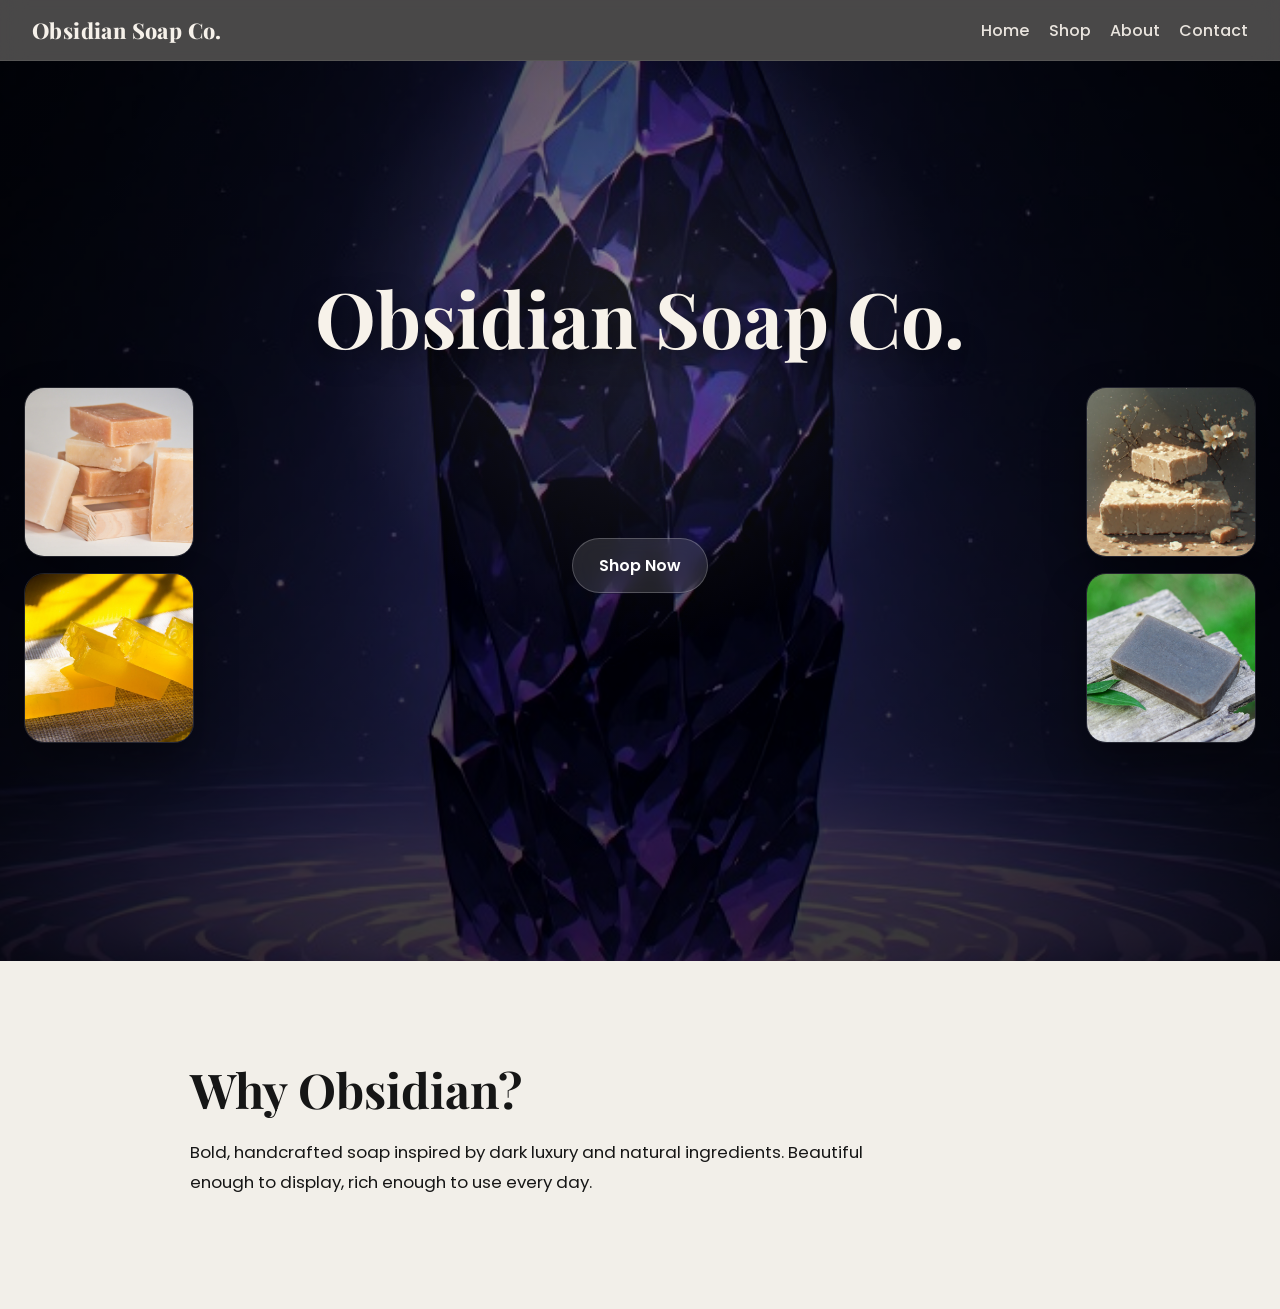
==== commit 543668ee: "Update index.html" ====
--- a/index.html
+++ b/index.html
@@ -23,7 +23,7 @@
 
 <main>
   <section class="hero">
-    <img class="hero-bg" src="images/download.jpg" alt="Obsidian crystal background">
+    <img class="hero-bg" src="images/obsidian1.jpg" alt="Obsidian crystal background">
     <div class="hero-overlay"></div>
 
     <div class="hero-content">
--- a/css/style.css
+++ b/css/style.css
@@ -1,249 +1,195 @@
 * {
-    box-sizing: border-box;
+  box-sizing: border-box;
 }
 
-html {
-    scroll-behavior: smooth;
+html, body {
+  margin: 0;
+  padding: 0;
 }
 
 body {
-    margin: 0;
-    font-family: 'Poppins', sans-serif;
-    background: #f4f1ec;
-    color: #1f1f1f;
+  font-family: 'Poppins', sans-serif;
+  background: #f2efe9;
+  color: #161616;
 }
 
-header {
-    position: sticky;
-    top: 0;
-    z-index: 1000;
-    display: flex;
-    align-items: center;
-    justify-content: space-between;
-    padding: 1rem 2rem;
-    background: rgba(10, 10, 12, 0.65);
-    backdrop-filter: blur(10px);
-    border-bottom: 1px solid rgba(255, 255, 255, 0.08);
-    color: #fff;
+.site-header {
+  position: sticky;
+  top: 0;
+  z-index: 1000;
+  display: flex;
+  align-items: center;
+  justify-content: space-between;
+  gap: 1rem;
+  padding: 1rem 2rem;
+  background: rgba(8, 8, 10, 0.72);
+  backdrop-filter: blur(12px);
+  border-bottom: 1px solid rgba(255, 255, 255, 0.08);
 }
 
 .logo {
-    font-family: 'Playfair Display', serif;
-    font-size: 1.5rem;
-    font-weight: 700;
-    letter-spacing: 0.5px;
-    color: #fff;
+  font-family: 'Playfair Display', serif;
+  font-size: 1.35rem;
+  font-weight: 800;
+  color: #f6f1ea;
+  letter-spacing: 0.4px;
 }
 
 nav {
-    display: flex;
-    gap: 1.25rem;
-    flex-wrap: wrap;
+  display: flex;
+  gap: 1.2rem;
+  flex-wrap: wrap;
 }
 
 nav a {
-    text-decoration: none;
-    color: #fff;
-    font-weight: 500;
-    transition: opacity 0.2s ease;
+  text-decoration: none;
+  font-weight: 500;
+  color: #f6f1ea;
+  opacity: 0.92;
 }
 
-nav a:hover {
-    opacity: 0.7;
-}
-
-.hero-scroll {
-    height: 260vh;
-    position: relative;
-}
-
-.hero-sticky {
-    position: sticky;
-    top: 0;
-    height: 100vh;
-    overflow: hidden;
-    display: flex;
-    align-items: center;
-    justify-content: center;
-    background: #050608;
+.hero {
+  position: relative;
+  min-height: 100vh;
+  overflow: hidden;
+  background: #050608;
+  display: flex;
+  align-items: center;
+  justify-content: center;
+  padding: 3rem 1.5rem;
 }
 
 .hero-bg {
-    position: absolute;
-    inset: 0;
-    z-index: 0;
-}
-
-.hero-bg img {
-    width: 100%;
-    height: 100%;
-    object-fit: cover;
-    object-position: center center;
-    display: block;
-    filter: brightness(0.72) contrast(1.05);
+  position: absolute;
+  inset: 0;
+  width: 100%;
+  height: 100%;
+  object-fit: cover;
+  object-position: center center;
+  z-index: 0;
+  transform: scale(1.18);
+  filter: brightness(0.58) contrast(1.1);
 }
 
 .hero-overlay {
-    position: absolute;
-    inset: 0;
-    z-index: 1;
-    background:
-        radial-gradient(circle at center top, rgba(255,255,255,0.18), rgba(0,0,0,0.35) 38%, rgba(0,0,0,0.68) 100%);
+  position: absolute;
+  inset: 0;
+  z-index: 1;
+  background:
+    radial-gradient(circle at 50% 30%, rgba(255,255,255,0.10), rgba(0,0,0,0.36) 35%, rgba(0,0,0,0.78) 100%);
 }
 
 .hero-content {
-    position: relative;
-    z-index: 2;
-    width: 100%;
-    height: 100%;
-    max-width: 1400px;
-    padding: 4rem 2rem 3rem;
-    display: flex;
-    flex-direction: column;
-    align-items: center;
-    justify-content: flex-start;
-    text-align: center;
+  position: relative;
+  z-index: 2;
+  width: 100%;
+  max-width: 1400px;
+  min-height: 85vh;
+  display: flex;
+  flex-direction: column;
+  align-items: center;
+  justify-content: center;
+  text-align: center;
 }
 
-
+.hero-title {
+  margin: 0 0 2rem;
+  font-family: 'Playfair Display', serif;
+  font-size: clamp(2.8rem, 6vw, 6rem);
+  line-height: 1;
+  color: #f7f2ea;
+  text-shadow: 0 10px 24px rgba(0,0,0,0.5);
 }
 
 .soap-grid {
-    width: 100%;
-    display: flex;
-    justify-content: space-between;
-    align-items: center;
-    margin-top: auto;
-    padding-bottom: 2rem;
-    gap: 2rem;
+  width: 100%;
+  display: flex;
+  align-items: center;
+  justify-content: space-between;
+  gap: 2rem;
 }
 
-.soap-column {
-    display: flex;
-    flex-direction: column;
-    gap: 1.2rem;
-    opacity: 0;
-    transform: translateX(0);
-    transition: opacity 0.15s linear, transform 0.15s linear;
-    will-change: opacity, transform;
-    z-index: 2;
+.soap-stack {
+  display: flex;
+  flex-direction: column;
+  gap: 1rem;
 }
 
-.soap-column img {
-    width: 170px;
-    height: 170px;
-    object-fit: cover;
-    border-radius: 20px;
-    box-shadow: 0 18px 40px rgba(0,0,0,0.35);
-    border: 1px solid rgba(255,255,255,0.12);
-}
-
-.soap-column.left {
-    align-self: flex-end;
-    transform: translateX(-80px);
-}
-
-.soap-column.right {
-    align-self: flex-end;
-    transform: translateX(80px);
+.soap-stack img {
+  width: 170px;
+  height: 170px;
+  object-fit: cover;
+  border-radius: 20px;
+  box-shadow: 0 18px 40px rgba(0,0,0,0.35);
+  border: 1px solid rgba(255,255,255,0.12);
 }
 
 .shop-button {
-    position: absolute;
-    left: 50%;
-    bottom: 2.2rem;
-    transform: translateX(-50%);
-    z-index: 3;
-    display: inline-block;
-    padding: 0.9rem 1.6rem;
-    border-radius: 999px;
-    background: rgba(255, 255, 255, 0.12);
-    color: #fff;
-    text-decoration: none;
-    font-weight: 600;
-    letter-spacing: 0.3px;
-    border: 1px solid rgba(255, 255, 255, 0.25);
-    backdrop-filter: blur(10px);
-    transition: transform 0.2s ease, background 0.2s ease;
+  display: inline-block;
+  padding: 0.9rem 1.6rem;
+  border-radius: 999px;
+  text-decoration: none;
+  font-weight: 600;
+  color: #fff;
+  background: rgba(255,255,255,0.12);
+  border: 1px solid rgba(255,255,255,0.22);
+  backdrop-filter: blur(10px);
 }
 
-.shop-button:hover {
-    transform: translateX(-50%) scale(1.04);
-    background: rgba(255, 255, 255, 0.2);
+.about-section {
+  padding: 6rem 1.5rem 7rem;
+  background: #f2efe9;
 }
 
-.about {
-    max-width: 900px;
-    margin: 0 auto;
-    padding: 6rem 2rem 7rem;
+.about-inner {
+  max-width: 900px;
+  margin: 0 auto;
 }
 
-.about h2 {
-    font-family: 'Playfair Display', serif;
-    font-size: clamp(2rem, 4vw, 3rem);
-    margin-bottom: 1rem;
+.about-inner h2 {
+  font-family: 'Playfair Display', serif;
+  font-size: clamp(2rem, 4vw, 3rem);
+  margin: 0 0 1rem;
 }
 
-.about p {
-    font-size: 1.05rem;
-    line-height: 1.8;
-    max-width: 700px;
-}
-
-footer {
-    padding: 1.5rem 2rem;
-    text-align: center;
-    border-top: 1px solid rgba(0, 0, 0, 0.08);
-    background: #f4f1ec;
+.about-inner p {
+  margin: 0;
+  max-width: 700px;
+  font-size: 1.05rem;
+  line-height: 1.8;
 }
 
 @media (max-width: 900px) {
-    .soap-column img {
-        width: 130px;
-        height: 130px;
-    }
+  .soap-stack img {
+    width: 130px;
+    height: 130px;
+  }
 }
 
 @media (max-width: 720px) {
-    header {
-        flex-direction: column;
-        gap: 0.75rem;
-        text-align: center;
-    }
+  .site-header {
+    flex-direction: column;
+    text-align: center;
+  }
 
-    nav {
-        justify-content: center;
-    }
+  nav {
+    justify-content: center;
+  }
 
-    .soap-grid {
-        flex-direction: column;
-        justify-content: center;
-        margin-top: 2rem;
-        padding-bottom: 5rem;
-    }
+  .soap-grid {
+    flex-direction: column;
+  }
 
-    .soap-column {
-        flex-direction: row;
-        justify-content: center;
-        gap: 0.8rem;
-    }
+  .hero-title {
+    margin-bottom: 1.5rem;
+  }
 
-    .soap-column.left,
-    .soap-column.right {
-        align-self: center;
-        transform: translateY(20px);
-    }
+  .soap-stack {
+    flex-direction: row;
+  }
 
-    .soap-column img {
-        width: 110px;
-        height: 110px;
-    }
-
-    .shop-button {
-        bottom: 1.4rem;
-    }
-
-    .hero-scroll {
-        height: 280vh;
-    }
+  .soap-stack img {
+    width: 110px;
+    height: 110px;
+  }
 }
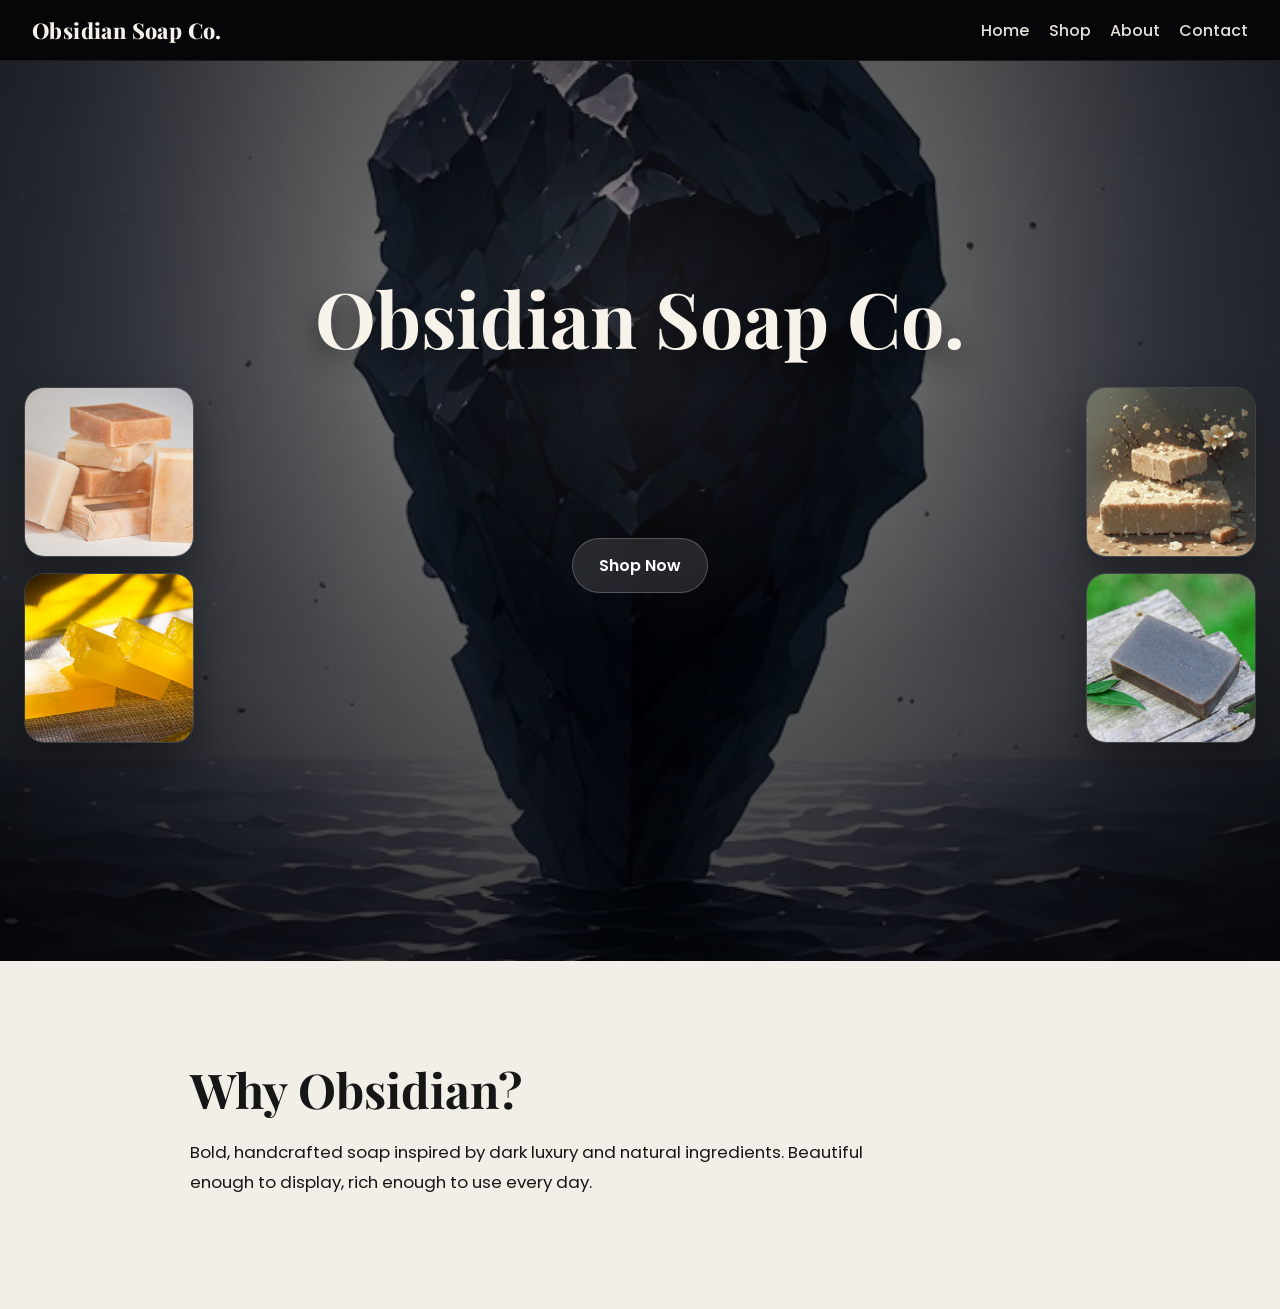
==== commit 6025baeb: "Update index.html" ====
--- a/index.html
+++ b/index.html
@@ -9,7 +9,7 @@
   <link rel="preconnect" href="https://fonts.gstatic.com" crossorigin>
   <link href="https://fonts.googleapis.com/css2?family=Playfair+Display:wght@700;800&family=Poppins:wght@300;400;500;600&display=swap" rel="stylesheet">
 </head>
-<body>
+<body class="home-page">
 
 <header class="site-header">
   <div class="logo">Obsidian Soap Co.</div>
@@ -22,8 +22,8 @@
 </header>
 
 <main>
-  <section class="hero">
-    <img class="hero-bg" src="images/obsidian1.jpg" alt="Obsidian crystal background">
+  <section class="home-hero">
+    <img class="hero-bg" src="images/download.jpg" alt="Obsidian crystal background">
     <div class="hero-overlay"></div>
 
     <div class="hero-content">
--- a/css/style.css
+++ b/css/style.css
@@ -2,15 +2,19 @@
   box-sizing: border-box;
 }
 
-html, body {
+html {
+  scroll-behavior: smooth;
+}
+
+body {
   margin: 0;
-  padding: 0;
-}
-
-body {
   font-family: 'Poppins', sans-serif;
   background: #f2efe9;
   color: #161616;
+}
+
+a {
+  color: inherit;
 }
 
 .site-header {
@@ -46,20 +50,30 @@
   font-weight: 500;
   color: #f6f1ea;
   opacity: 0.92;
-}
-
-.hero {
+  transition: opacity 0.2s ease;
+}
+
+nav a:hover {
+  opacity: 0.6;
+}
+
+/* HOME */
+.home-page {
+  background: #050608;
+}
+
+.home-hero {
   position: relative;
   min-height: 100vh;
   overflow: hidden;
-  background: #050608;
   display: flex;
   align-items: center;
   justify-content: center;
   padding: 3rem 1.5rem;
-}
-
-.hero-bg {
+  background: #050608;
+}
+
+.home-hero .hero-bg {
   position: absolute;
   inset: 0;
   width: 100%;
@@ -71,7 +85,7 @@
   filter: brightness(0.58) contrast(1.1);
 }
 
-.hero-overlay {
+.home-hero .hero-overlay {
   position: absolute;
   inset: 0;
   z-index: 1;
@@ -79,7 +93,7 @@
     radial-gradient(circle at 50% 30%, rgba(255,255,255,0.10), rgba(0,0,0,0.36) 35%, rgba(0,0,0,0.78) 100%);
 }
 
-.hero-content {
+.home-hero .hero-content {
   position: relative;
   z-index: 2;
   width: 100%;
@@ -136,9 +150,11 @@
   backdrop-filter: blur(10px);
 }
 
+/* ABOUT */
 .about-section {
   padding: 6rem 1.5rem 7rem;
   background: #f2efe9;
+  color: #161616;
 }
 
 .about-inner {
@@ -159,10 +175,143 @@
   line-height: 1.8;
 }
 
-@media (max-width: 900px) {
-  .soap-stack img {
-    width: 130px;
-    height: 130px;
+/* SHOP */
+.shop-page {
+  background: #050608;
+  color: #f5f1ea;
+  overflow-x: hidden;
+}
+
+.page-bg {
+  position: fixed;
+  inset: 0;
+  z-index: -2;
+}
+
+.page-bg img {
+  width: 100%;
+  height: 100%;
+  object-fit: cover;
+  object-position: center center;
+  filter: brightness(0.38) contrast(1.1);
+}
+
+.page-overlay {
+  position: fixed;
+  inset: 0;
+  z-index: -1;
+  background:
+    radial-gradient(circle at top, rgba(120, 80, 180, 0.18), rgba(0, 0, 0, 0.55) 45%, rgba(0, 0, 0, 0.82) 100%);
+}
+
+.shop-main {
+  padding: 1rem 1.25rem 5rem;
+}
+
+.shop-header {
+  text-align: center;
+  padding: 4rem 1.5rem 2rem;
+  max-width: 900px;
+  margin: 0 auto;
+}
+
+.shop-header h1 {
+  margin: 0 0 0.75rem;
+  font-family: 'Playfair Display', serif;
+  font-size: clamp(2.5rem, 6vw, 4.8rem);
+  line-height: 1;
+  text-shadow: 0 10px 24px rgba(0,0,0,0.45);
+}
+
+.shop-header p {
+  margin: 0 auto;
+  max-width: 720px;
+  font-size: 1.05rem;
+  line-height: 1.8;
+  color: rgba(245, 241, 234, 0.88);
+}
+
+.products {
+  max-width: 1200px;
+  margin: 0 auto;
+  display: grid;
+  grid-template-columns: repeat(2, minmax(0, 1fr));
+  gap: 1.5rem;
+}
+
+.product-card {
+  display: grid;
+  grid-template-columns: 220px 1fr;
+  gap: 1.25rem;
+  padding: 1.2rem;
+  border-radius: 22px;
+  background: rgba(12, 12, 14, 0.72);
+  border: 1px solid rgba(255, 255, 255, 0.09);
+  box-shadow: 0 18px 40px rgba(0,0,0,0.28);
+  backdrop-filter: blur(10px);
+}
+
+.product-card img {
+  width: 100%;
+  height: 100%;
+  min-height: 250px;
+  object-fit: cover;
+  border-radius: 18px;
+  display: block;
+}
+
+.product-info h2 {
+  margin: 0 0 0.5rem;
+  font-family: 'Playfair Display', serif;
+  font-size: 1.7rem;
+}
+
+.description {
+  margin: 0 0 1rem;
+  color: rgba(245, 241, 234, 0.86);
+  line-height: 1.7;
+}
+
+.product-info p {
+  margin: 0 0 0.55rem;
+  color: rgba(245, 241, 234, 0.92);
+}
+
+.product-list {
+  margin: 0.9rem 0 1rem;
+  padding-left: 1.25rem;
+  color: rgba(245, 241, 234, 0.9);
+}
+
+.product-list li {
+  margin-bottom: 0.45rem;
+}
+
+.price {
+  display: inline-block;
+  margin-top: 0.2rem;
+  margin-bottom: 1rem;
+  padding: 0.45rem 0.85rem;
+  border-radius: 999px;
+  background: rgba(255, 255, 255, 0.1);
+  font-weight: 600;
+  letter-spacing: 0.3px;
+}
+
+.square-placeholder {
+  margin-top: 0.5rem;
+  padding: 0.9rem 1rem;
+  border: 1px dashed rgba(255, 255, 255, 0.25);
+  border-radius: 12px;
+  color: rgba(245, 241, 234, 0.8);
+  text-align: center;
+  font-size: 0.95rem;
+  background: rgba(255, 255, 255, 0.04);
+}
+
+@media (max-width: 980px) {
+  .products {
+    grid-template-columns: 1fr;
   }
 }
 
@@ -180,10 +329,6 @@
     flex-direction: column;
   }
 
-  .hero-title {
-    margin-bottom: 1.5rem;
-  }
-
   .soap-stack {
     flex-direction: row;
   }
@@ -192,4 +337,12 @@
     width: 110px;
     height: 110px;
   }
-}
+
+  .product-card {
+    grid-template-columns: 1fr;
+  }
+
+  .product-card img {
+    min-height: 220px;
+  }
+}
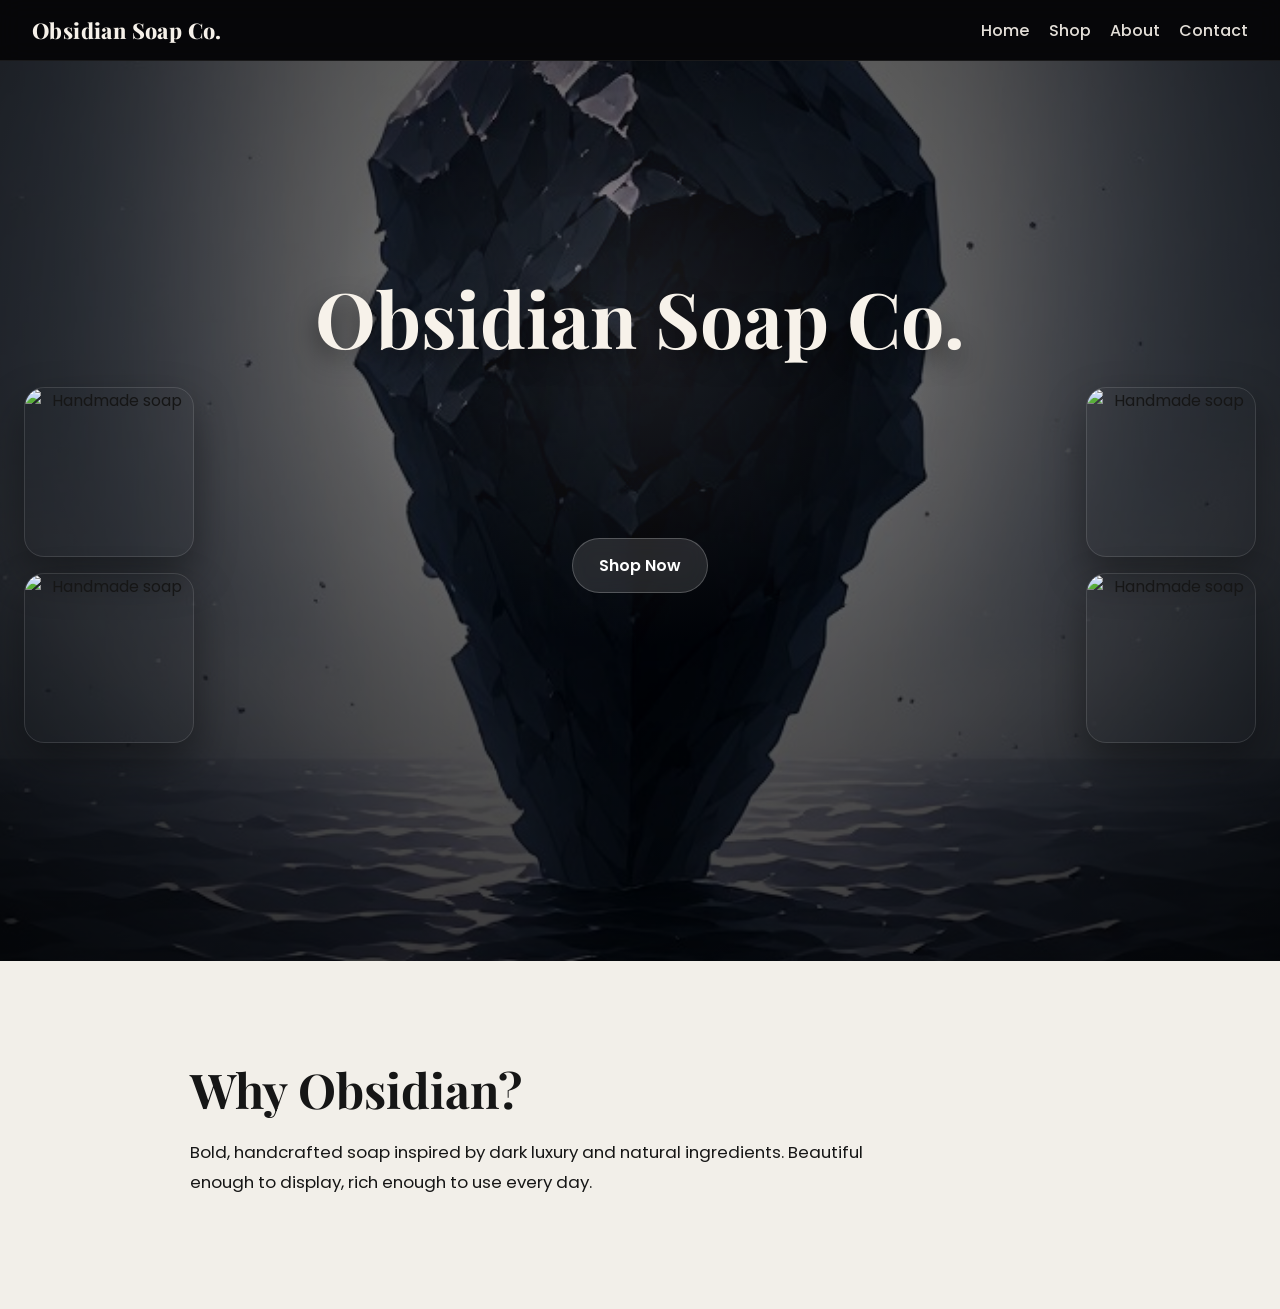
==== commit dbb27d11: "Update index.html" ====
--- a/index.html
+++ b/index.html
@@ -31,15 +31,15 @@
 
       <div class="soap-grid">
         <div class="soap-stack">
-          <img src="images/christiancmccorbeti-skincare-6664582_1920.jpg" alt="Handmade soap">
-          <img src="images/lavkachudes-honey-7330657_1920.jpg" alt="Honey soap">
+          <img src="images/image.jpg" alt="Handmade soap">
+          <img src="images/image-2.jpg" alt="Handmade soap">
         </div>
 
         <a href="shop.html" class="shop-button">Shop Now</a>
 
         <div class="soap-stack">
-          <img src="images/download (1).jpg" alt="Handmade soap">
-          <img src="images/phuonghoangthuy-handmade-soap-4926844_1920.jpg" alt="Handmade soap">
+          <img src="images/image.jpg" alt="Handmade soap">
+          <img src="images/image-2.jpg" alt="Handmade soap">
         </div>
       </div>
     </div>
